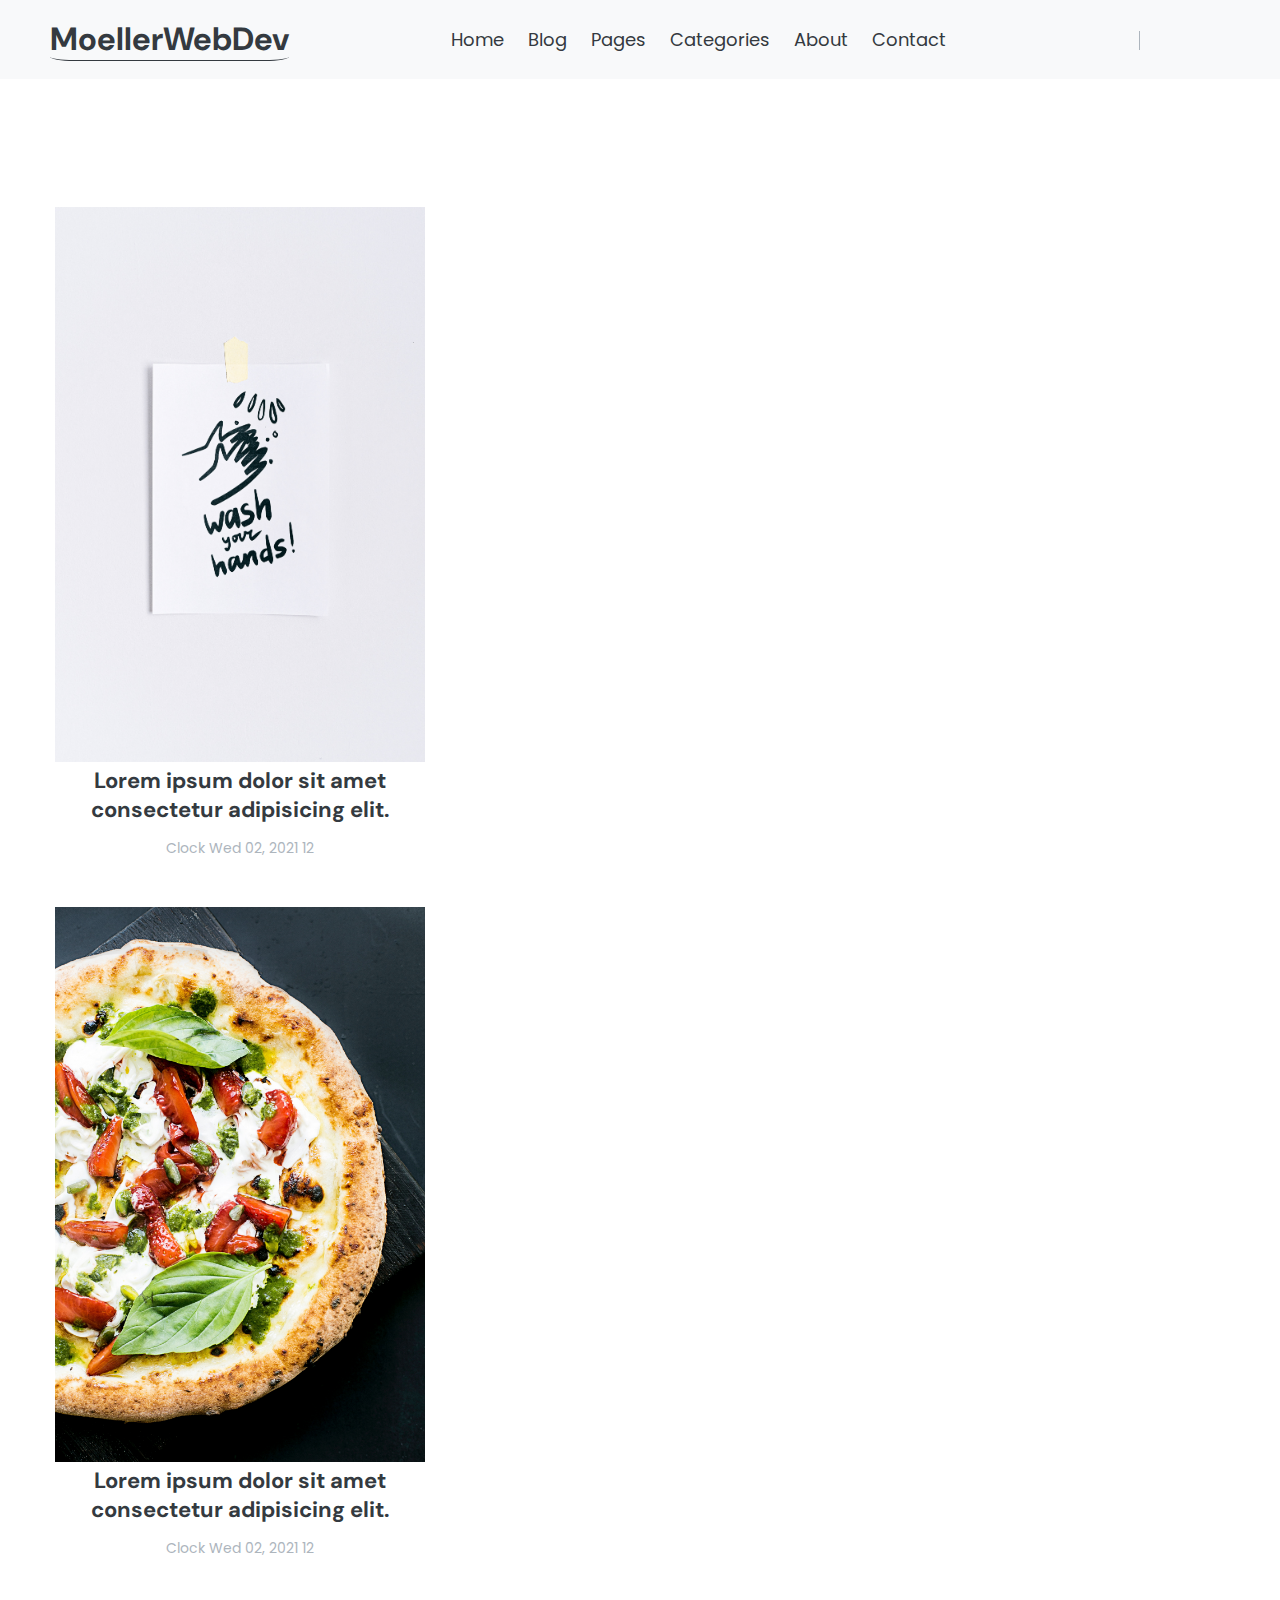
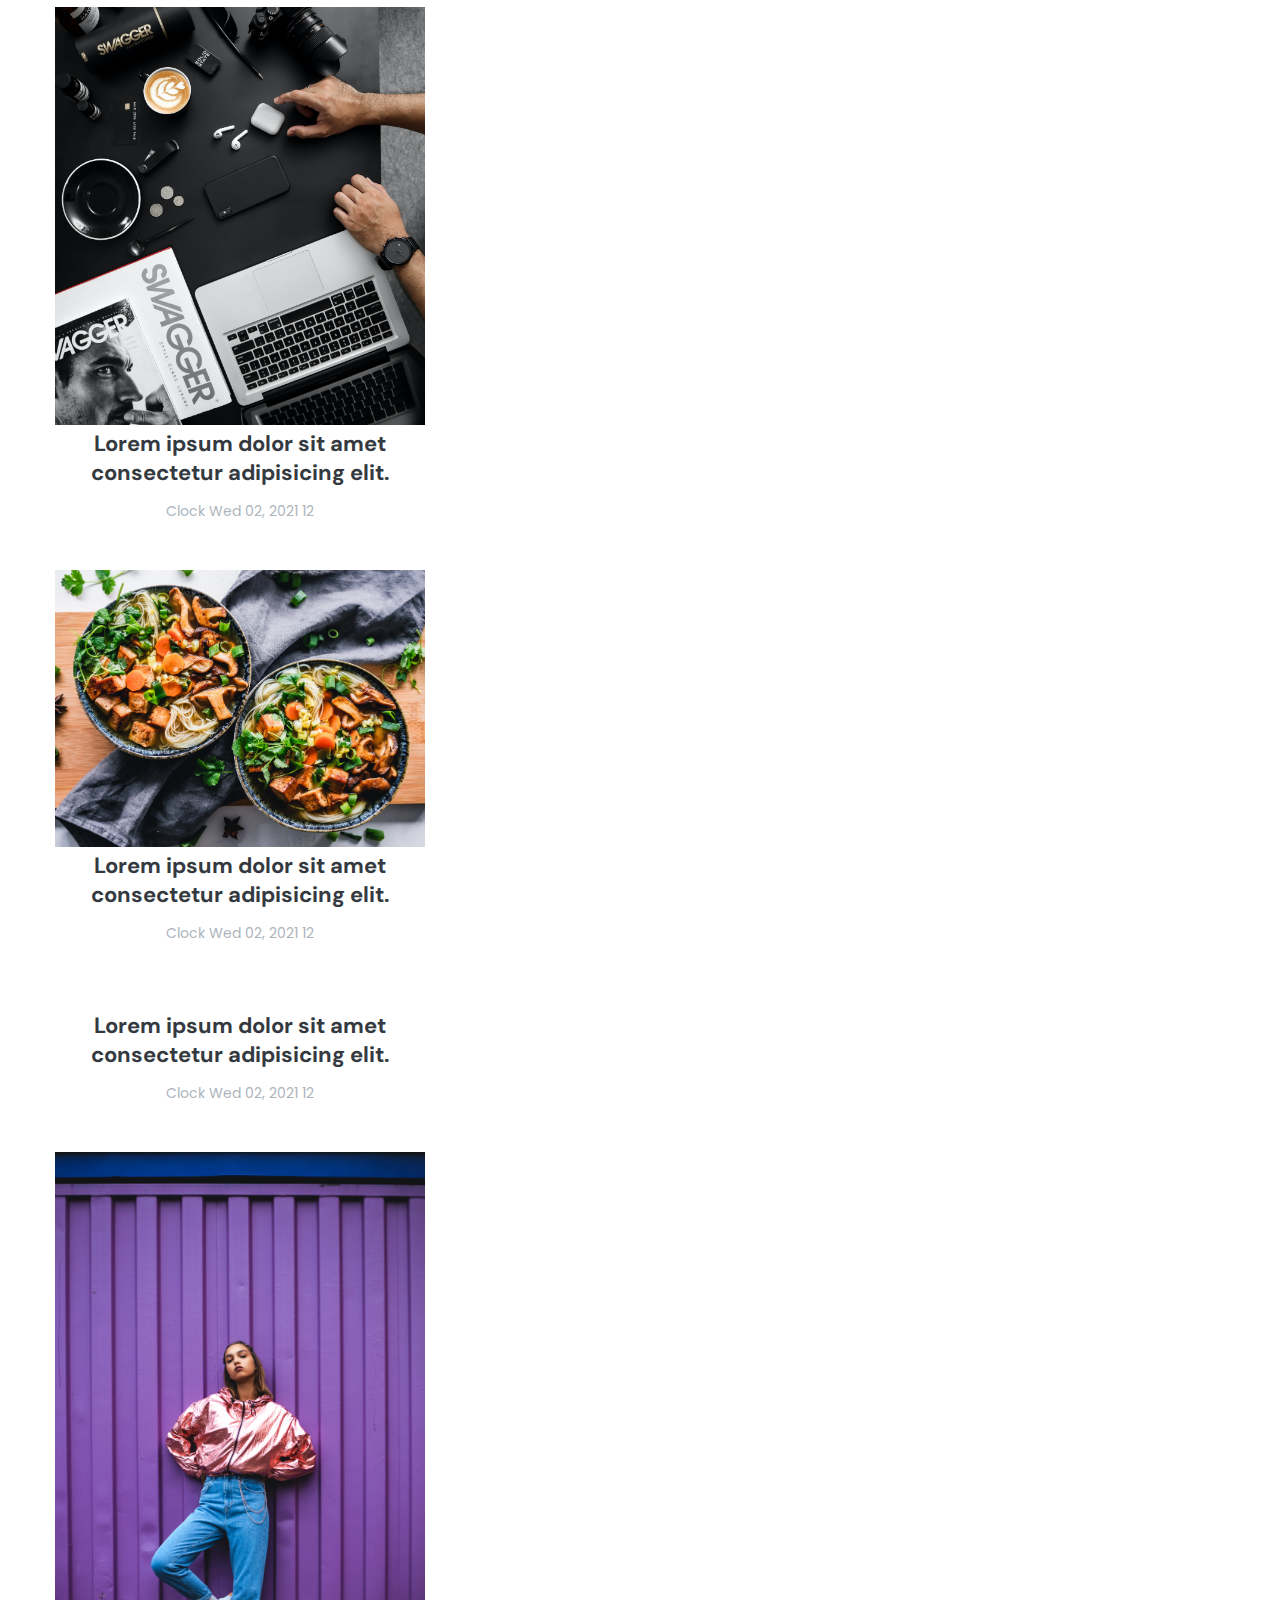
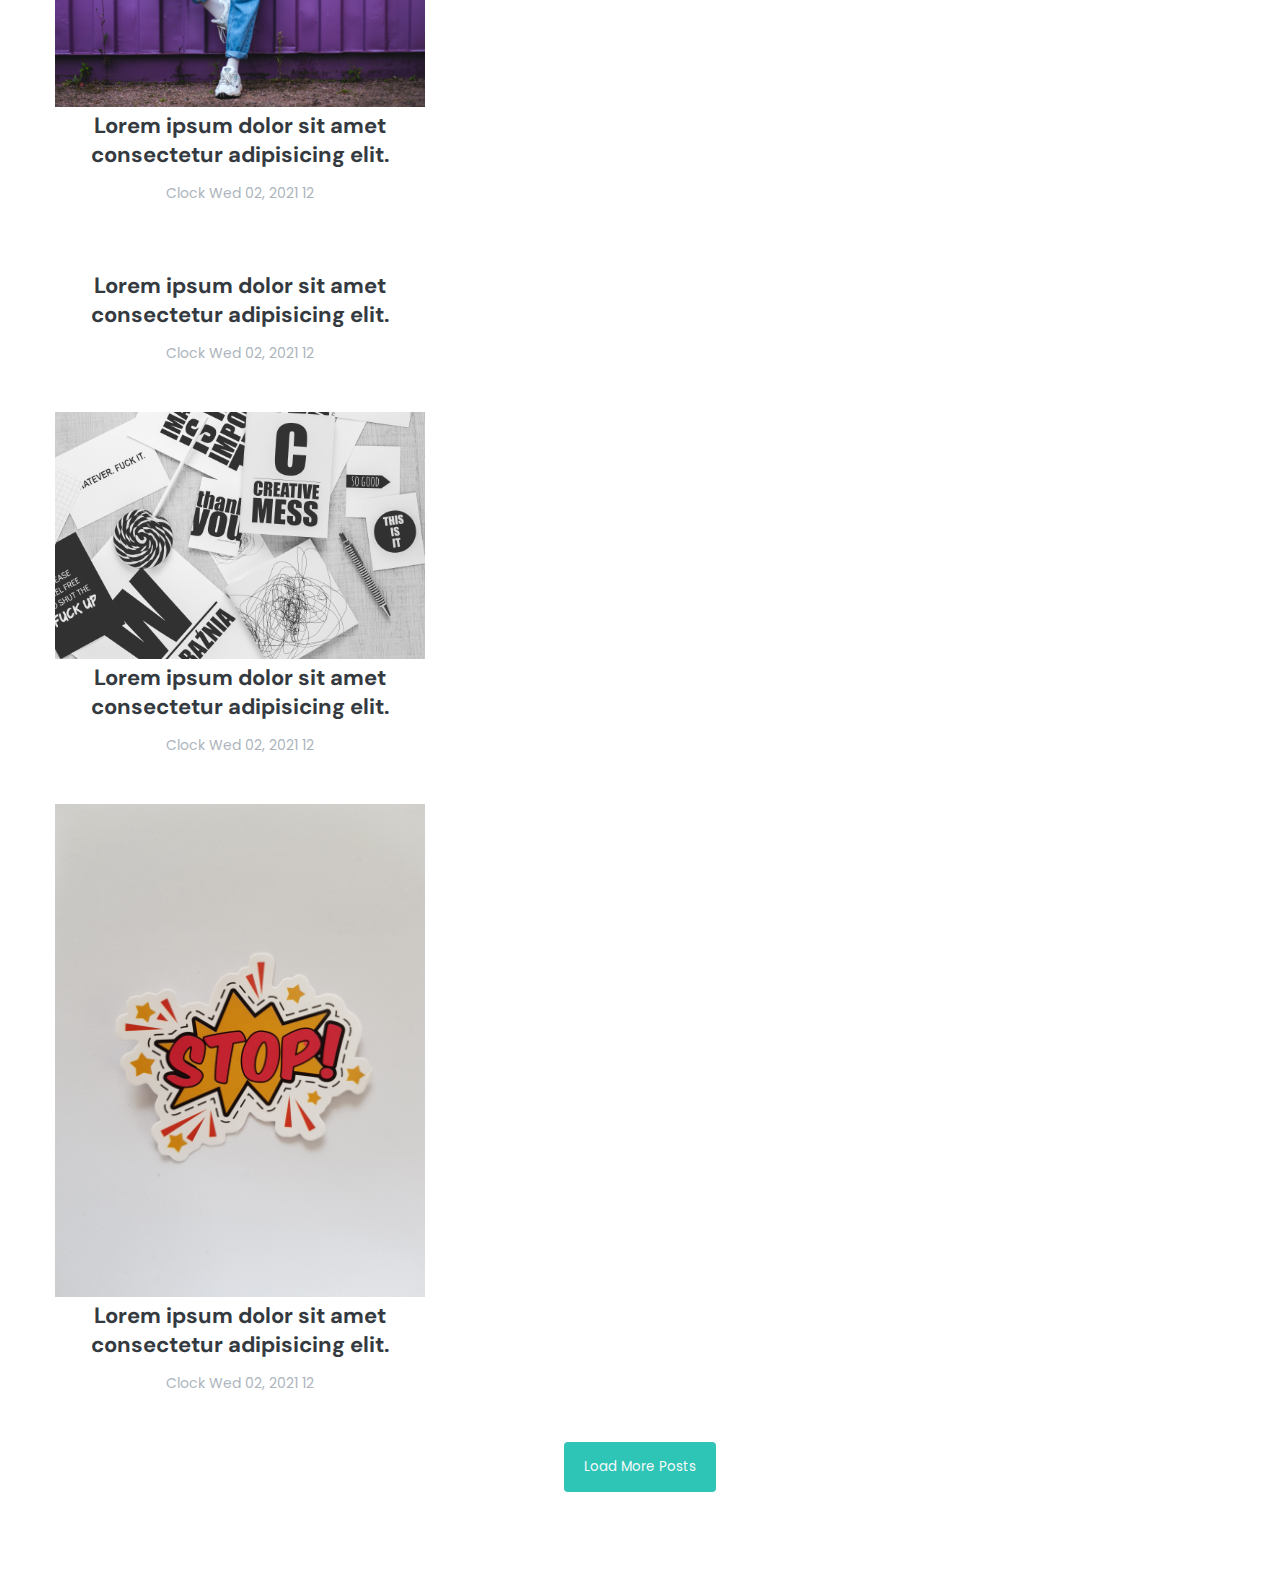
==== index.html @ 0766c66e "header finish and article beginning" ====
<!DOCTYPE html>
<html lang="en">
<head>
    <meta charset="UTF-8">
    <meta http-equiv="X-UA-Compatible" content="IE=edge">
    <meta name="viewport" content="width=device-width, initial-scale=1.0">
    <title>Personal Blog</title>
    <!-- Font Awesome icons cdn -->
    <link rel="stylesheet" 
    href="https://cdnjs.cloudflare.com/ajax/libs/font-awesome/6.1.1/css/all.min.css" 
    integrity="sha512-KfkfwYDsLkIlwQp6LFnl8zNdLGxu9YAA1QvwINks4PhcElQSvqcyVLLD9aMhXd13uQjoXtEKNosOWaZqXgel0g==" 
    crossorigin="anonymous" referrerpolicy="no-referrer" />
    <!-- css style -->
    <link rel="stylesheet" href="style.css">
</head>
<body>
<!-- Header -->
<header id="header" class="shadow bg-light">
    <nav class="container navbar">
        <a href="/index.html" class="nav-brand text-dark">
            MoellerWebDev
        </a>

        <!-- toggle button -->
        <button class="toggle-button">
            <span><i class="fas fa-bars"></i></span>
        </button>

        <!-- collapse on toggle button click -->
        <div class="collapse">
            <ul class="navbar-nav">
                <a href="#" class="nav-link">Home</a>
                <a href="#" class="nav-link">Blog</a>
                <a href="#" class="nav-link">Pages</a>
                <a href="#" class="nav-link">Categories</a>
                <a href="#" class="nav-link">About</a>
                <a href="#" class="nav-link">Contact</a>
            </ul>
        </div>
        
        <!-- collapse on toggle button click -->
        <div class="collapse">
            <ul class="navbar-nav">
                <div class="search-box">
                    <a href="#" class="nav-link"><i class="fa-solid fa-magnifying-glass"></i></a>
                </div>
                <a href="#" class="nav-link"><i class="fa-brands fa-instagram"></i></a>
                <a href="#" class="nav-link"><i class="fa-brands fa-twitter"></i></a>
                <a href="#" class="nav-link"><i class="fa-brands fa-twitch"></i></a>
                <a href="#" class="nav-link"><i class="fa-brands fa-linkedin"></i></a>
            </ul>
        </div>
    </nav>
</header>
<!-- Header Ends -->

<!-- Main Site -->
<main id="site-main">
    <!-- Blog Post Section -->
        <section id="posts">
            <div class="container">
                <div class="grid">
                    <!-- article -->
                    <div class="grid-item">
                        <article class="article">
                            <div class="card">
                                <div class="overflow-img">
                                    <a href="#" alt="">
                                        <img src="/assets/img1.jpg" class="img-fluid" alt="">
                                    </a>
                                </div>
                                <div class="cart-body text-center px-1">
                                    <a href="#" class="text-title display-1 text-dark">
                                        Lorem ipsum dolor sit amet consectetur adipisicing elit. 
                                    </a>
                                    <p class="secondary-title text-secondary display-3">
                                       <span><i class="far fa-clock text-primary"></i> Clock Wed 02, 2021</span> 
                                       <span><i class="far fa-comments text-primary"></i> 12</span> 
                                    </p>
                                </div>
                            </div>
                        </article>
                    </div>
                    <!-- article -->
                    <!-- article -->
                    <div class="grid-item">
                        <article class="article">
                            <div class="card">
                                <div class="overflow-img">
                                    <a href="#" alt="">
                                        <img src="/assets/img2.jpg" class="img-fluid" alt="">
                                    </a>
                                </div>
                                <div class="cart-body text-center px-1">
                                    <a href="#" class="text-title display-1 text-dark">
                                        Lorem ipsum dolor sit amet consectetur adipisicing elit. 
                                    </a>
                                    <p class="secondary-title text-secondary display-3">
                                       <span><i class="far fa-clock text-primary"></i> Clock Wed 02, 2021</span> 
                                       <span><i class="far fa-comments text-primary"></i> 12</span> 
                                    </p>
                                </div>
                            </div>
                        </article>
                    </div>
                    <!-- article -->
                    <!-- article -->
                    <div class="grid-item">
                        <article class="article">
                            <div class="card">
                                <div class="overflow-img">
                                    <a href="#" alt="">
                                        <img src="/assets/img3.jpg" class="img-fluid" alt="">
                                    </a>
                                </div>
                                <div class="cart-body text-center px-1">
                                    <a href="#" class="text-title display-1 text-dark">
                                        Lorem ipsum dolor sit amet consectetur adipisicing elit. 
                                    </a>
                                    <p class="secondary-title text-secondary display-3">
                                       <span><i class="far fa-clock text-primary"></i> Clock Wed 02, 2021</span> 
                                       <span><i class="far fa-comments text-primary"></i> 12</span> 
                                    </p>
                                </div>
                            </div>
                        </article>
                    </div>
                    <!-- article -->
                    <!-- article -->
                    <div class="grid-item">
                        <article class="article">
                            <div class="card">
                                <div class="overflow-img">
                                    <a href="#" alt="">
                                        <img src="/assets/img4.jpg" class="img-fluid" alt="">
                                    </a>
                                </div>
                                <div class="cart-body text-center px-1">
                                    <a href="#" class="text-title display-1 text-dark">
                                        Lorem ipsum dolor sit amet consectetur adipisicing elit. 
                                    </a>
                                    <p class="secondary-title text-secondary display-3">
                                       <span><i class="far fa-clock text-primary"></i> Clock Wed 02, 2021</span> 
                                       <span><i class="far fa-comments text-primary"></i> 12</span> 
                                    </p>
                                </div>
                            </div>
                        </article>
                    </div>
                    <!-- article -->
                    <!-- article -->
                    <div class="grid-item">
                        <article class="article">
                            <div class="card">
                                <div class="overflow-img">
                                    <a href="#" alt="">
                                        <img src="/assets/img5.jpg" class="img-fluid" alt="">
                                    </a>
                                </div>
                                <div class="cart-body text-center px-1">
                                    <a href="#" class="text-title display-1 text-dark">
                                        Lorem ipsum dolor sit amet consectetur adipisicing elit. 
                                    </a>
                                    <p class="secondary-title text-secondary display-3">
                                       <span><i class="far fa-clock text-primary"></i> Clock Wed 02, 2021</span> 
                                       <span><i class="far fa-comments text-primary"></i> 12</span> 
                                    </p>
                                </div>
                            </div>
                        </article>
                    </div>
                    <!-- article -->
                    <!-- article -->
                    <div class="grid-item">
                        <article class="article">
                            <div class="card">
                                <div class="overflow-img">
                                    <a href="#" alt="">
                                        <img src="/assets/img6.jpg" class="img-fluid" alt="">
                                    </a>
                                </div>
                                <div class="cart-body text-center px-1">
                                    <a href="#" class="text-title display-1 text-dark">
                                        Lorem ipsum dolor sit amet consectetur adipisicing elit. 
                                    </a>
                                    <p class="secondary-title text-secondary display-3">
                                       <span><i class="far fa-clock text-primary"></i> Clock Wed 02, 2021</span> 
                                       <span><i class="far fa-comments text-primary"></i> 12</span> 
                                    </p>
                                </div>
                            </div>
                        </article>
                    </div>
                    <!-- article -->
                    <!-- article -->
                    <div class="grid-item">
                        <article class="article">
                            <div class="card">
                                <div class="overflow-img">
                                    <a href="#" alt="">
                                        <img src="/assets/img7.jpg" class="img-fluid" alt="">
                                    </a>
                                </div>
                                <div class="cart-body text-center px-1">
                                    <a href="#" class="text-title display-1 text-dark">
                                        Lorem ipsum dolor sit amet consectetur adipisicing elit. 
                                    </a>
                                    <p class="secondary-title text-secondary display-3">
                                       <span><i class="far fa-clock text-primary"></i> Clock Wed 02, 2021</span> 
                                       <span><i class="far fa-comments text-primary"></i> 12</span> 
                                    </p>
                                </div>
                            </div>
                        </article>
                    </div>
                    <!-- article -->
                    <!-- article -->
                    <div class="grid-item">
                        <article class="article">
                            <div class="card">
                                <div class="overflow-img">
                                    <a href="#" alt="">
                                        <img src="/assets/img8.jpg" class="img-fluid" alt="">
                                    </a>
                                </div>
                                <div class="cart-body text-center px-1">
                                    <a href="#" class="text-title display-1 text-dark">
                                        Lorem ipsum dolor sit amet consectetur adipisicing elit. 
                                    </a>
                                    <p class="secondary-title text-secondary display-3">
                                       <span><i class="far fa-clock text-primary"></i> Clock Wed 02, 2021</span> 
                                       <span><i class="far fa-comments text-primary"></i> 12</span> 
                                    </p>
                                </div>
                            </div>
                        </article>
                    </div>
                    <!-- article -->
                    <!-- article -->
                    <div class="grid-item">
                        <article class="article">
                            <div class="card">
                                <div class="overflow-img">
                                    <a href="#" alt="">
                                        <img src="/assets/img9.jpg" class="img-fluid" alt="">
                                    </a>
                                </div>
                                <div class="cart-body text-center px-1">
                                    <a href="#" class="text-title display-1 text-dark">
                                        Lorem ipsum dolor sit amet consectetur adipisicing elit. 
                                    </a>
                                    <p class="secondary-title text-secondary display-3">
                                       <span><i class="far fa-clock text-primary"></i> Clock Wed 02, 2021</span> 
                                       <span><i class="far fa-comments text-primary"></i> 12</span> 
                                    </p>
                                </div>
                            </div>
                        </article>
                    </div>
                    <!-- article -->
                </div>
                <div class="text-center">
                    <button class="btn btn-primary secondary-title text-light">Load More Posts</button>
                </div>
            </div> 
        </section>



</main>




<!-- Main Site ends -->
    

<!--  masonry library for horizontal grid -->
<script src="https://cdnjs.cloudflare.com/ajax/libs/masonry/4.2.2/masonry.pkgd.min.js" integrity="sha512-JRlcvSZAXT8+5SQQAvklXGJuxXTouyq8oIMaYERZQasB8SBDHZaUbeASsJWpk0UUrf89DP3/aefPPrlMR1h1yQ==" crossorigin="anonymous" referrerpolicy="no-referrer"></script>

<!-- My JS file -->
<script src="main.js"></script>
</body>
</html>
---- style.css ----
@import url('https://fonts.googleapis.com/css2?family=DM+Sans&family=Poppins&family=Roboto&display=swap');
/* 
    font-family: 'DM Sans', sans-serif;
    font-family: 'Poppins', sans-serif;
    font-family: 'Roboto', sans-serif;
*/

/* root styling */
:root{
    --light : #f8f9fa;
    --secondary: #adb5bd;
    --dark: #343a40;
    --primary-color: #f15bb5;
    --secondary-color: #2ec4b6;
    --border : #e9ecef;

}


body{
    font-family: 'Roboto', sans-serif;
    padding: 0;
    margin: 0;
}

a{
    text-decoration: none;
}

*>*{
    box-sizing: border-box;
}


/* global styling */

.text-light{
    color: var(--light);
}

.text-secondary{
    color: var(--secondary);
}

.text-dark{
    color: var(--dark);
}

.text-primary{
    color: var(--primary-color);
}

.bg-light{
    background-color: var(--light);
}

.container{
    max-width: 1200px;
    padding: 0 15px;
    margin: auto;
}

.img-fluid{
    width: 100%;
}

.text-title{
    font-family: "DM Sans", sans-serif;
    font-weight: bold;
}

.secondary-title{
    font-family: 'Poppins', sans-serif;
}

.display-1{
    font-size: 22px;
}

.display-2{
    font-size: 16px;
}

.display-3{
    font-size: 14px;
}

.text-center{
    text-align: center;
}

.text-right{
    text-align: right;
}

.btn{
    padding: 15px 20px;
    border: none;
}

.btn-primary{

border-radius: 4px;
background-color: var(--secondary-color);
}
/* section styling */

/* ----------Navigation Menu  -------*/

.navbar{
    position: relative;
    display: flex;
    flex-direction: row;
    justify-content: space-between;
    padding: 10px;
}

.nav-brand{
    font-family: 'DM Sans', sans-serif;
    font-weight: bold;
    align-self: center;
    font-size: 32px;
    border-bottom: 1px solid var(--dark);
    border-bottom-left-radius: 10%;
    border-bottom-right-radius: 10%;
    
}

.collapse{
    align-self: center;
}

.nav-link{
    font-size: 18px;
    color: var(--dark);
    margin: 10px;
    font-family: 'Poppins', sans-serif;
}

.nav-link:hover{
    color: var(--primary-color);
}


.search-box{
    display: inline;
    border-right: 1px solid var(--secondary);
    padding-right: 12px;
    margin-right: 10px;
}

.toggle-button{
    font-size: 21px;
    background-color: transparent;
    border: none;
    position: absolute;
    right: 0;
    margin: 8px 10px;
    display: none;
}

.toggle-button:focus{
    outline: none;
}


/* ----------Navigation Menu Ends------*/

/* -------Main Section ----------- */

#site-main{
    margin-top: 8em;
}

#posts{
    margin-bottom: 5em;
}

.grid{
    margin: 0 auto;
}

.grid .grid-item{
    width: calc(33.333% - 20px);
    margin-bottom: 3em;
}





/* -------Main Section Ends----------- */

/* Media Query */
@media(max-width: 1082px){
    .navbar{
        flex-direction: column;
    }
}

@media(max-width: 950px){
    .grid .grid-item{
        width: calc(50% - 20px);
    }
}

@media(max-width: 574px){
    .toggle-button{
        display:initial;
    }


.collapse{
    max-height: 0;
    overflow: hidden;
    transition: all 0.8s cubic-bezier(.19,-0.28,0,.99);
}

.collapse .nav-link{
    display: block;
    text-align: center;
}

.search-box{
    border-right: none;
}

.collapse-toggle{
    max-height: 500px;
}

.grid .grid-item{
    width: calc(100% - 20px);
}
}

/* Media Query Ends */
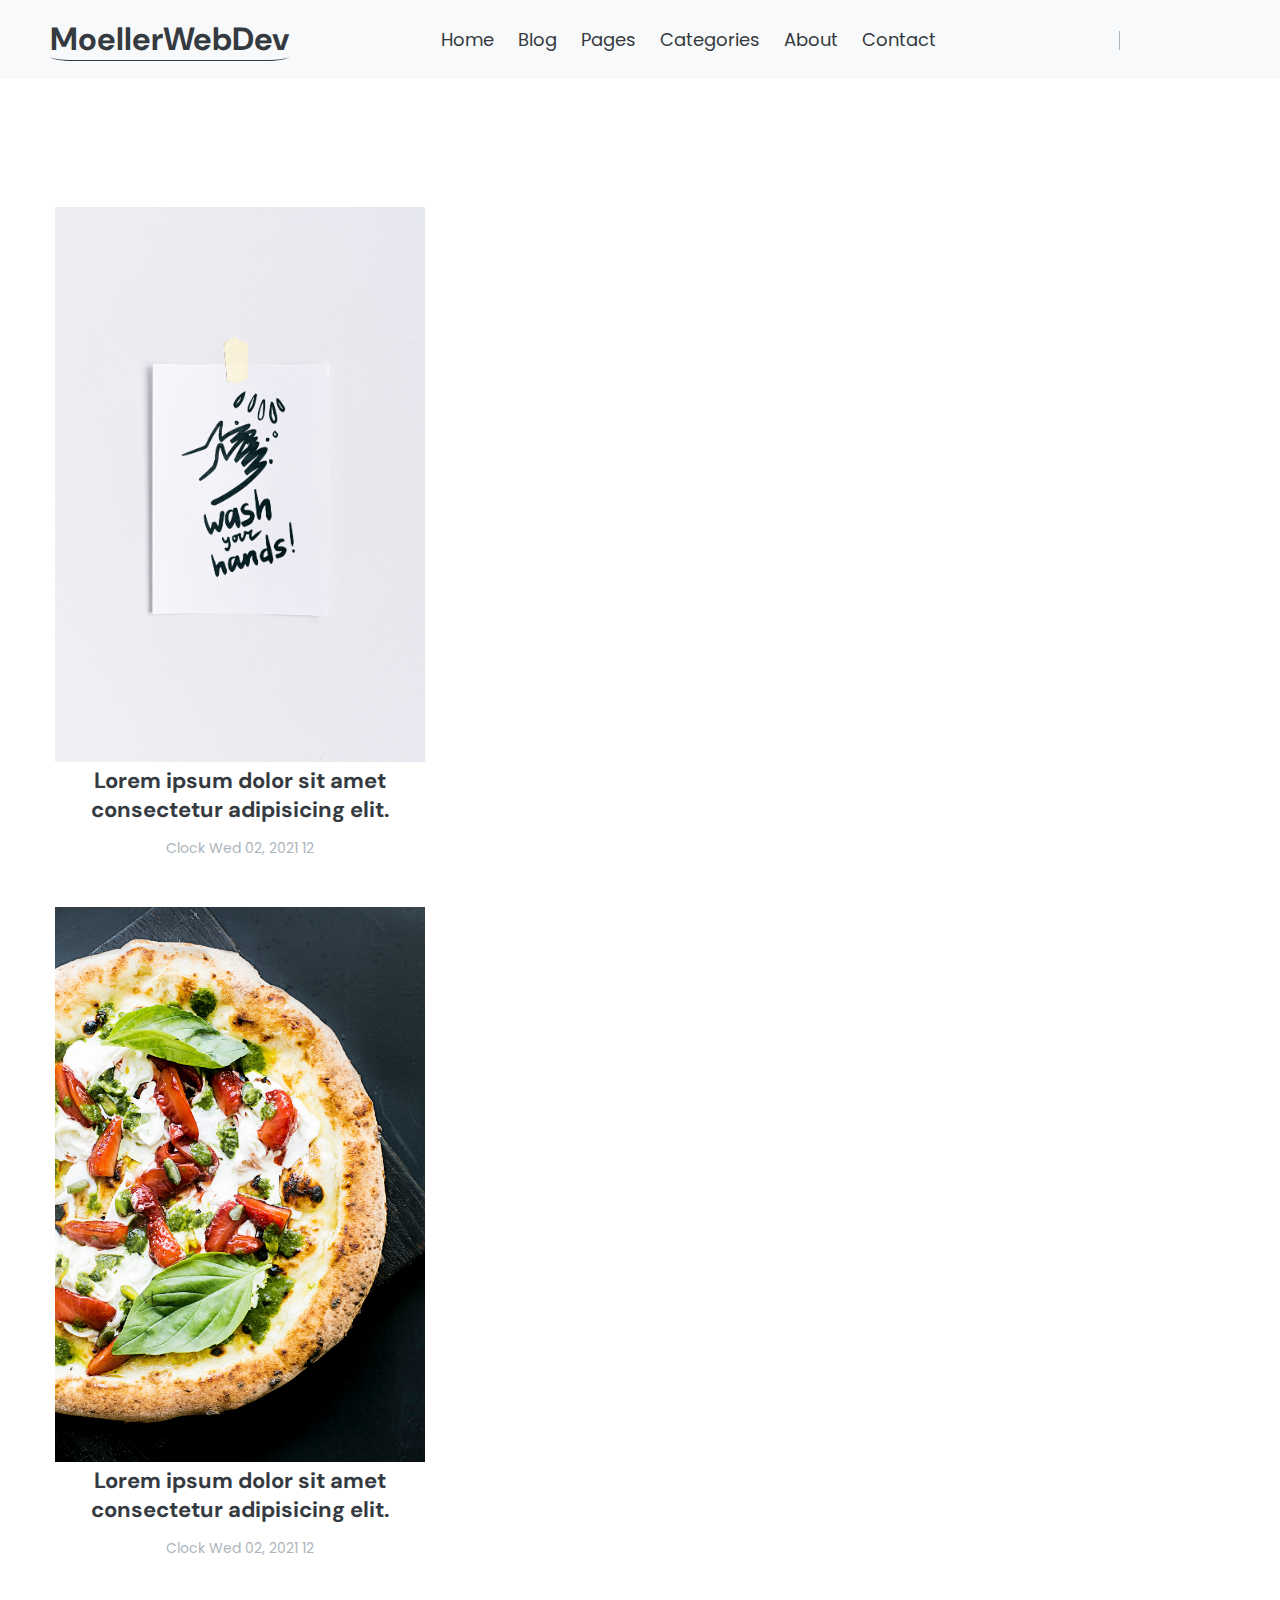
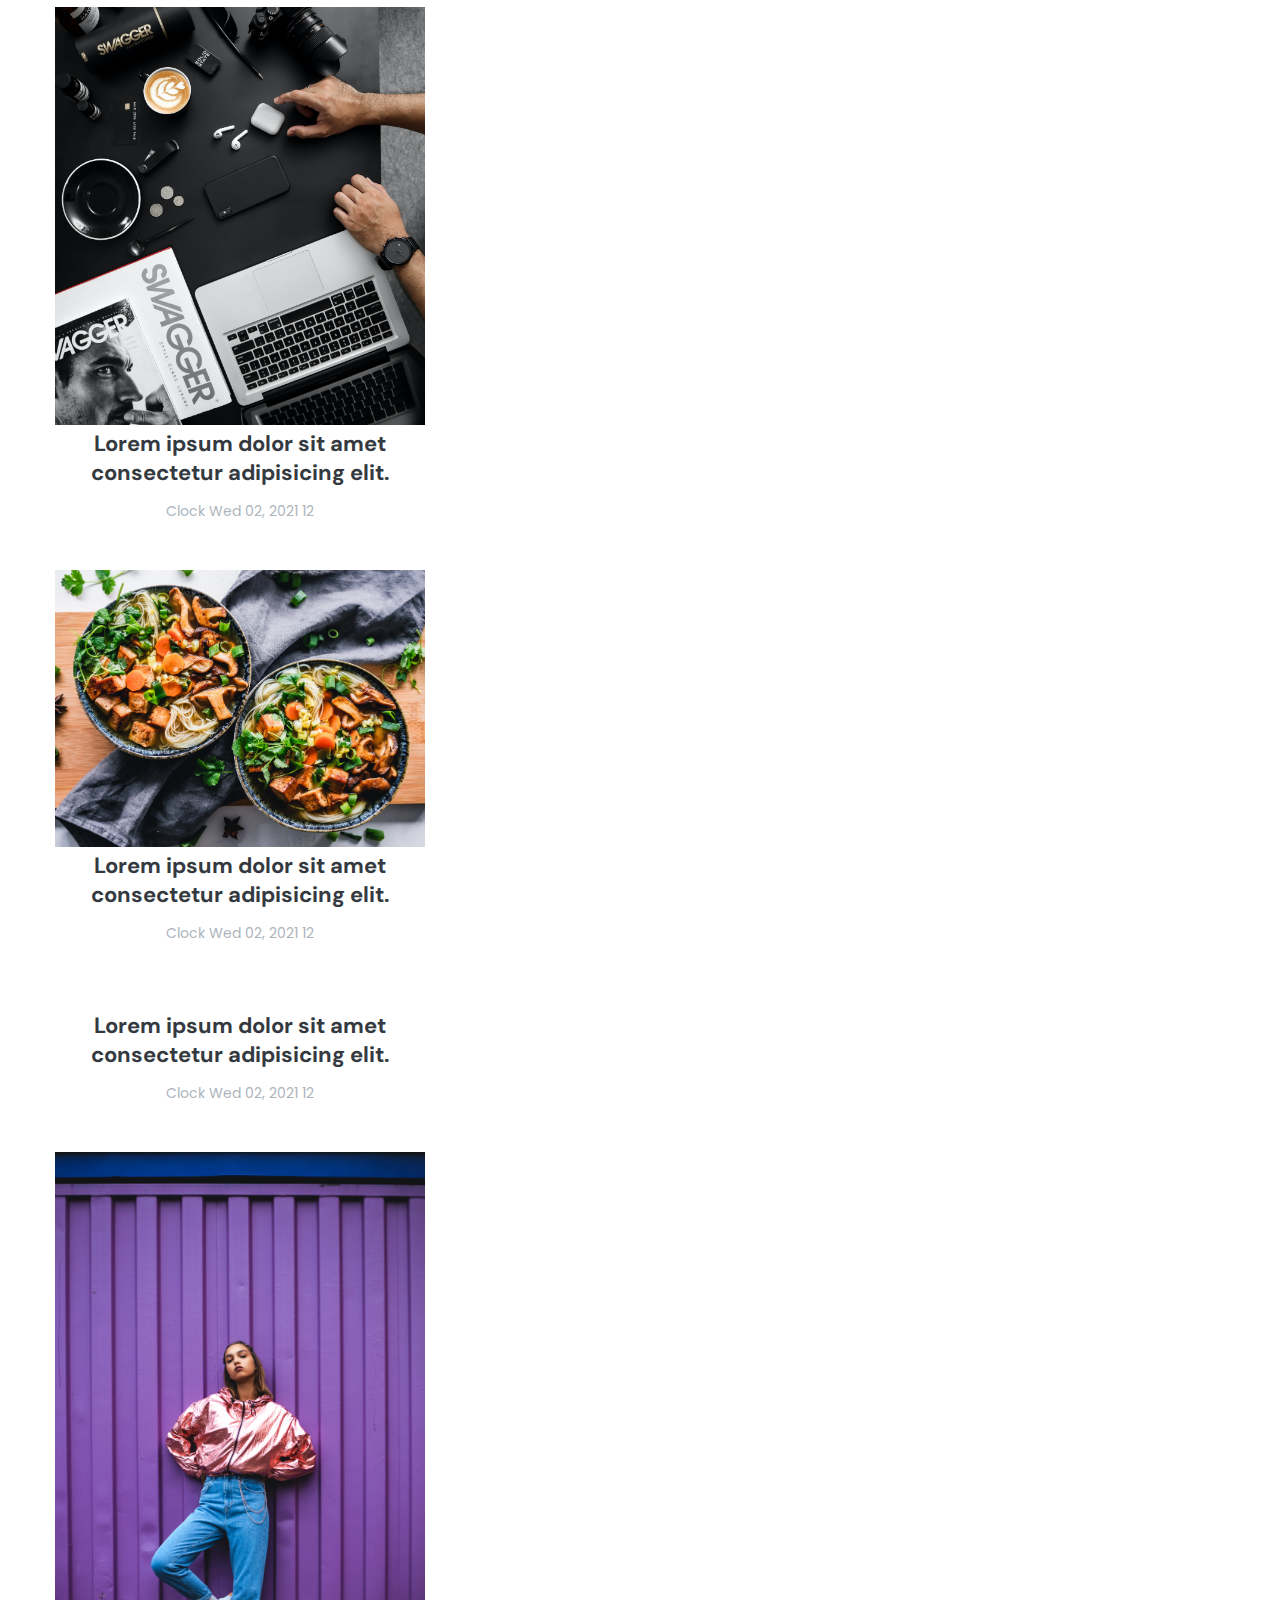
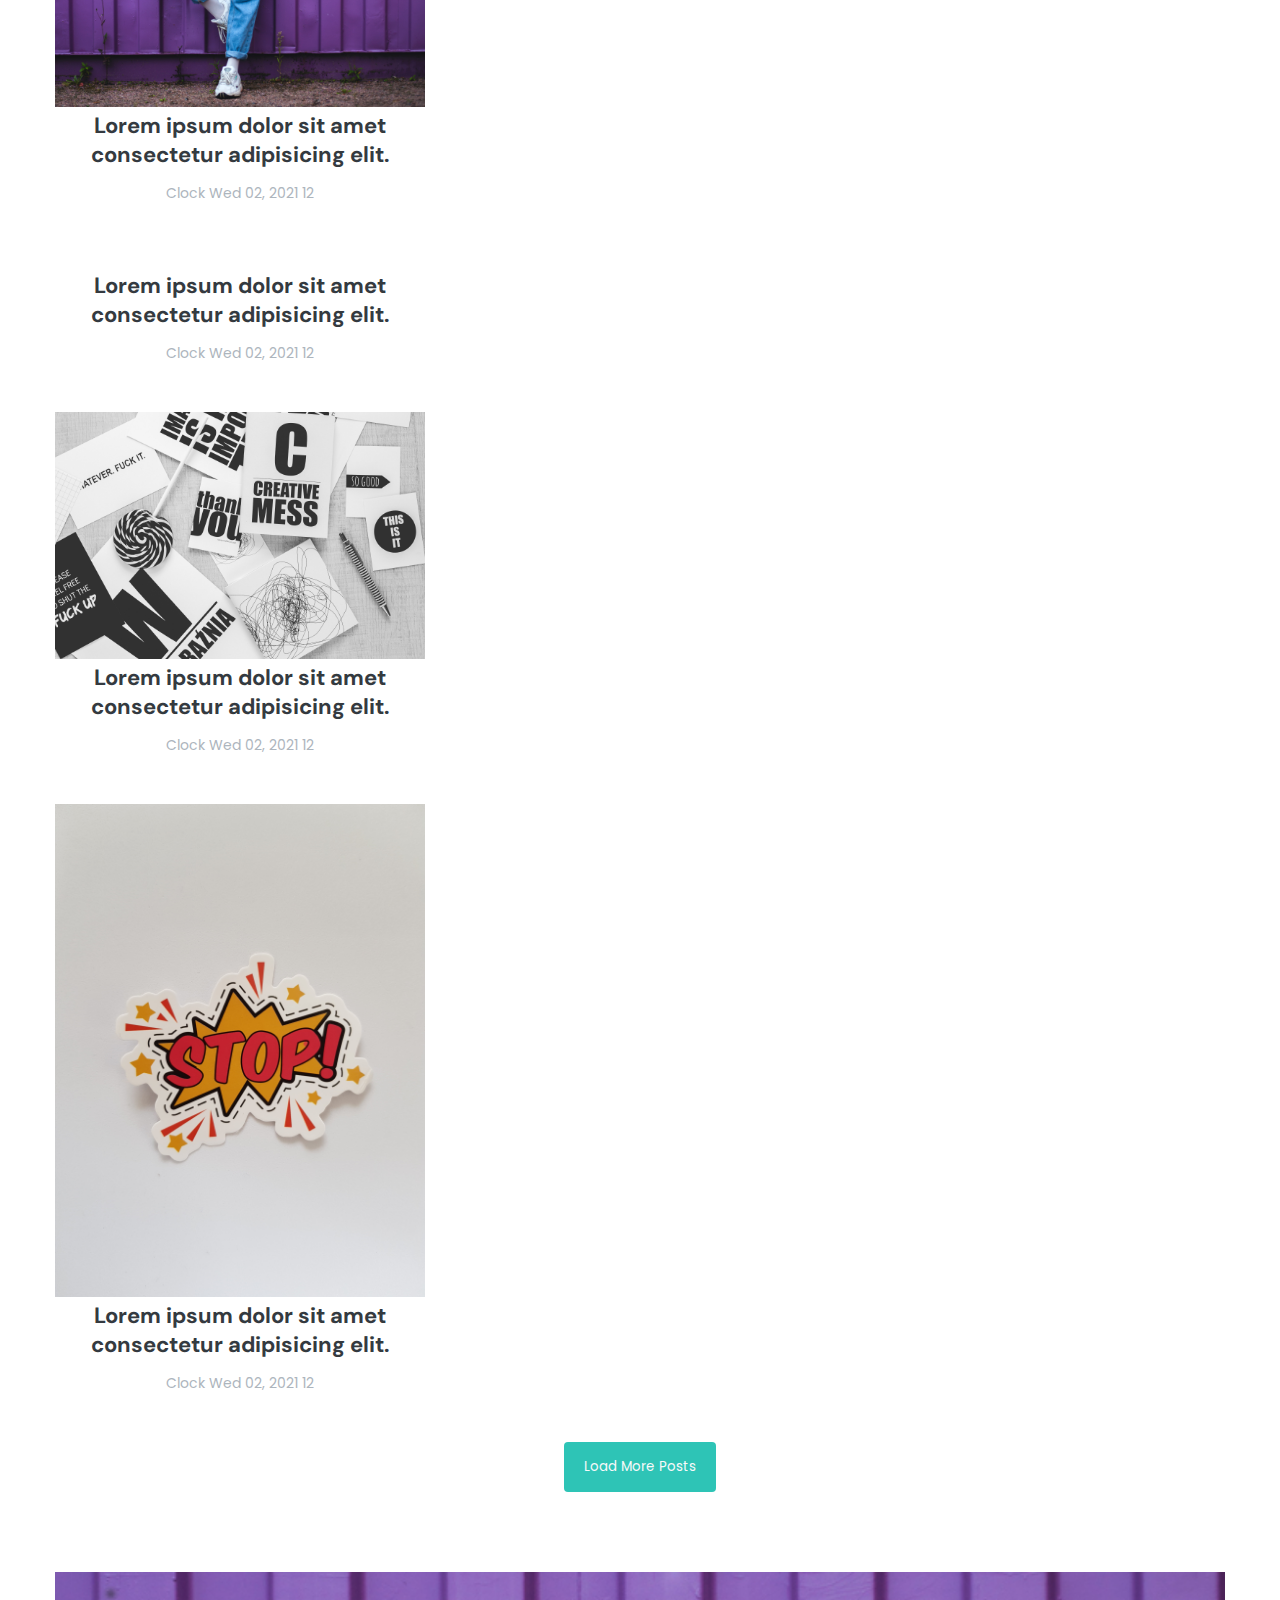
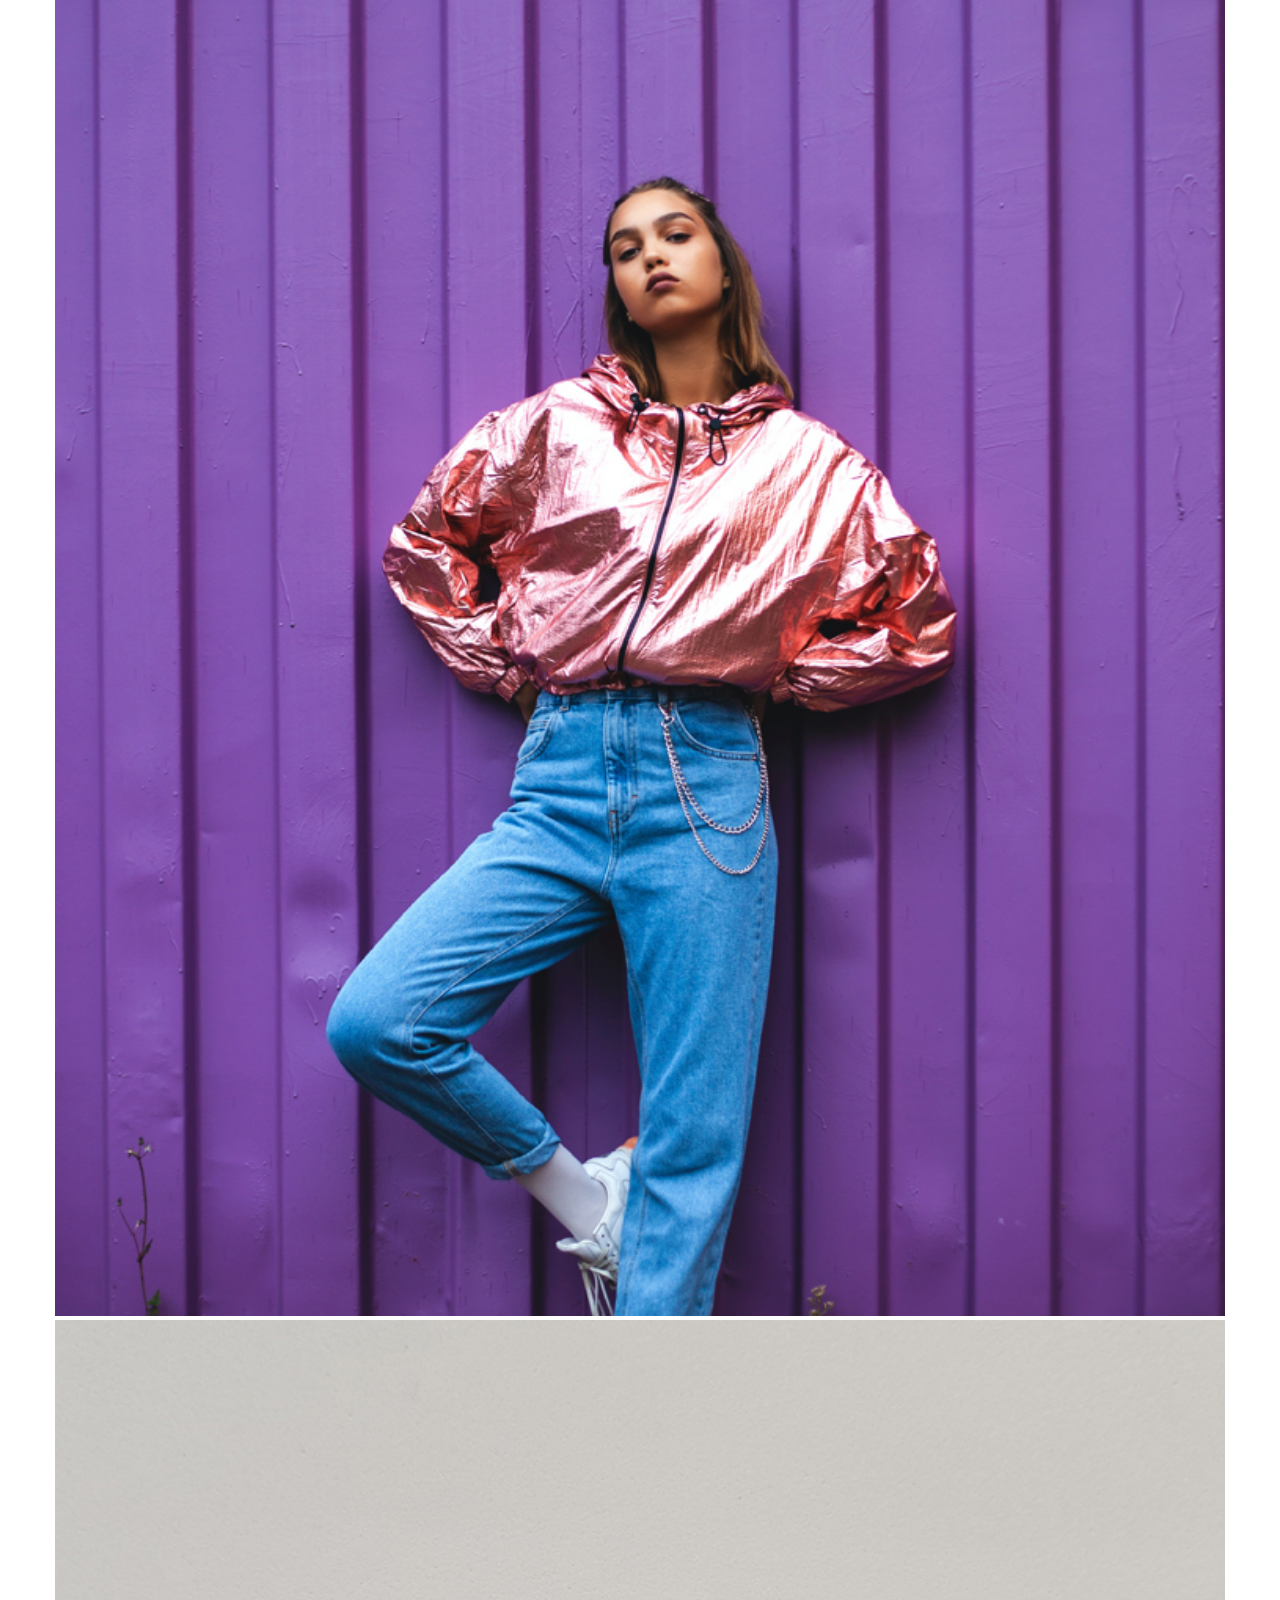
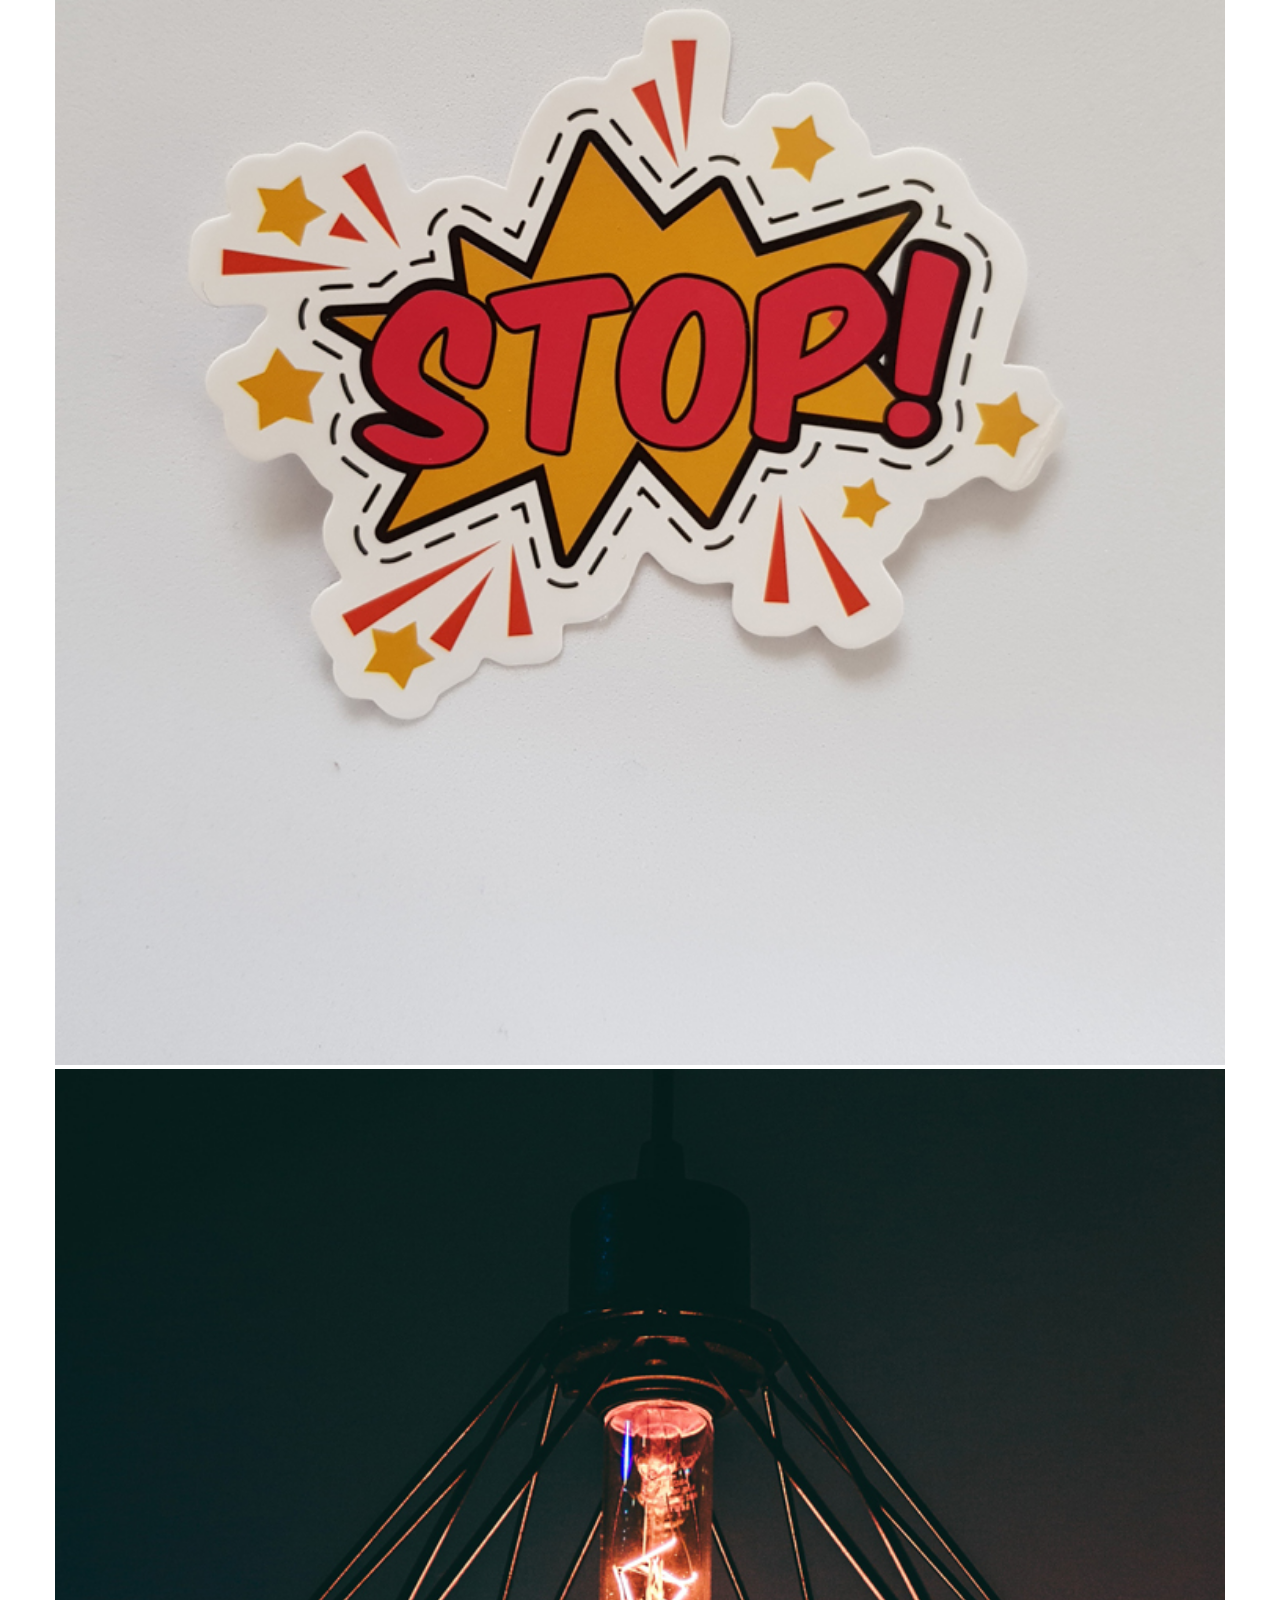
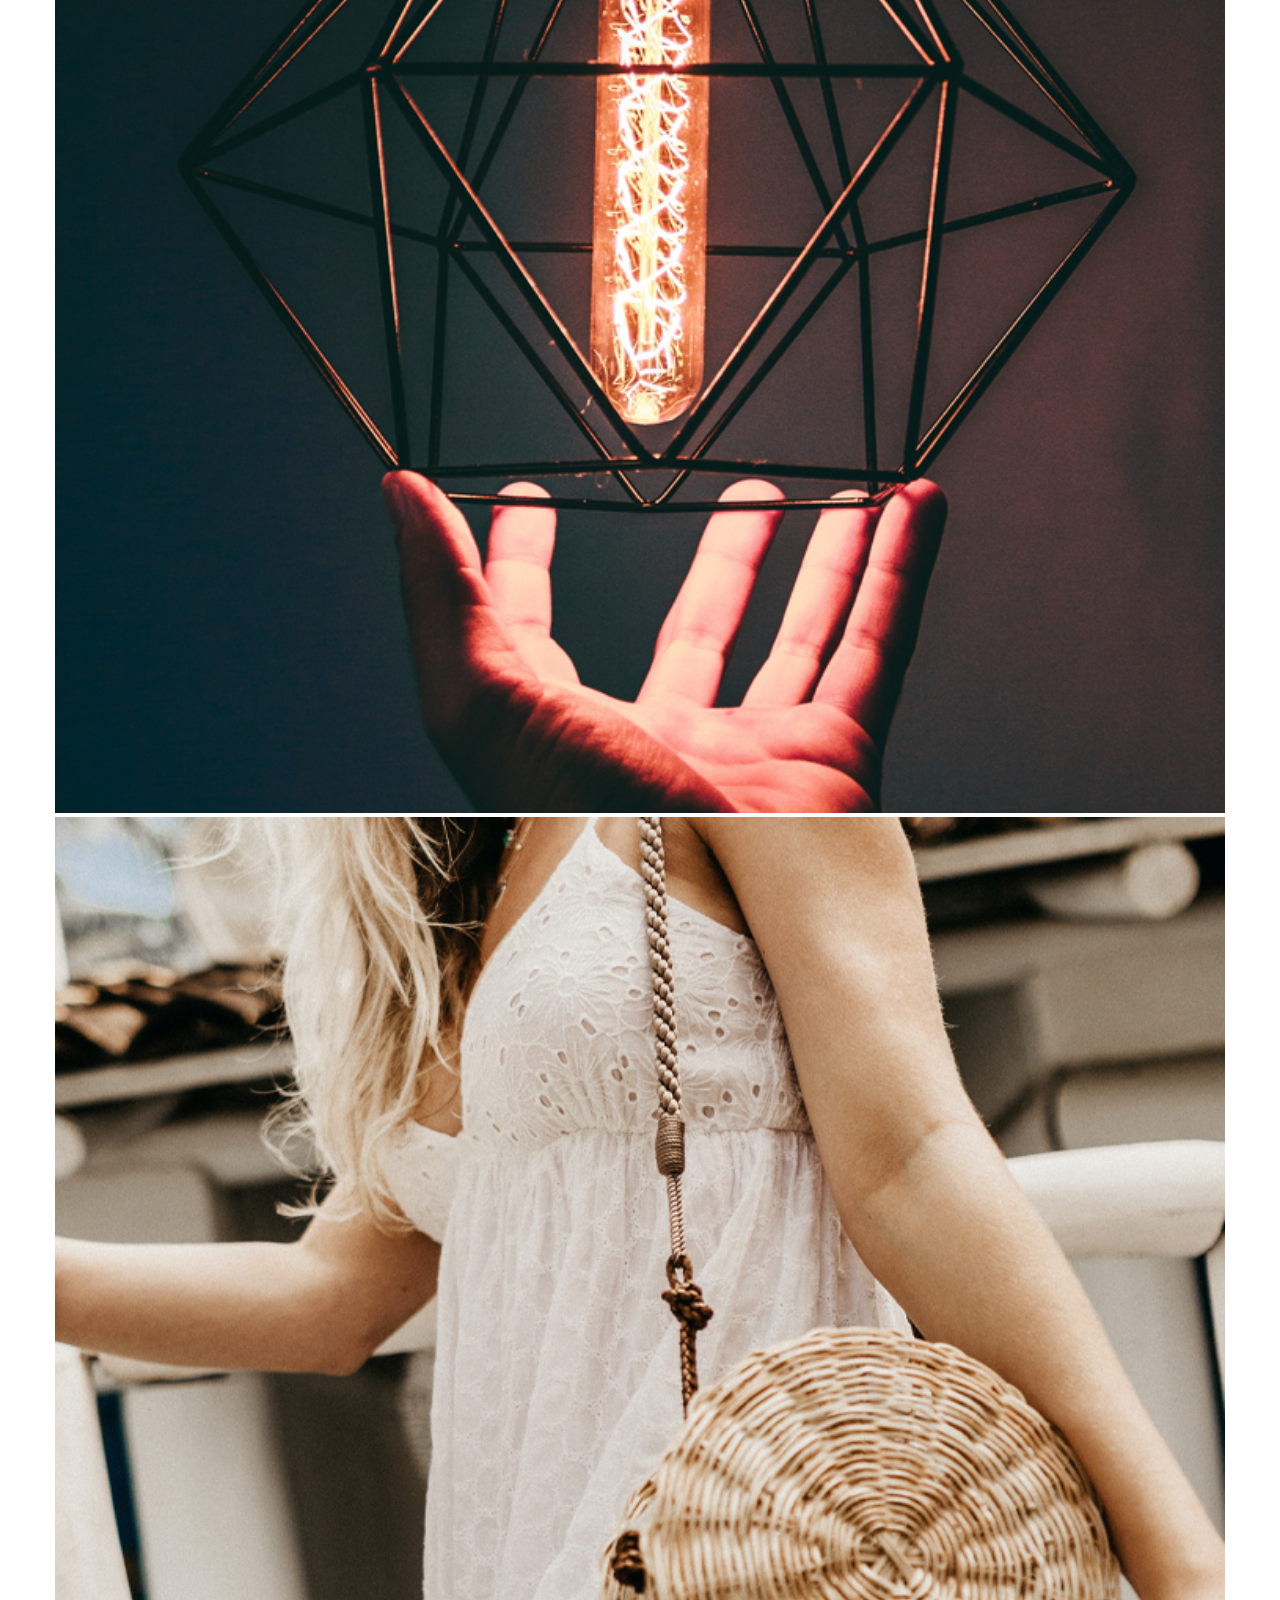
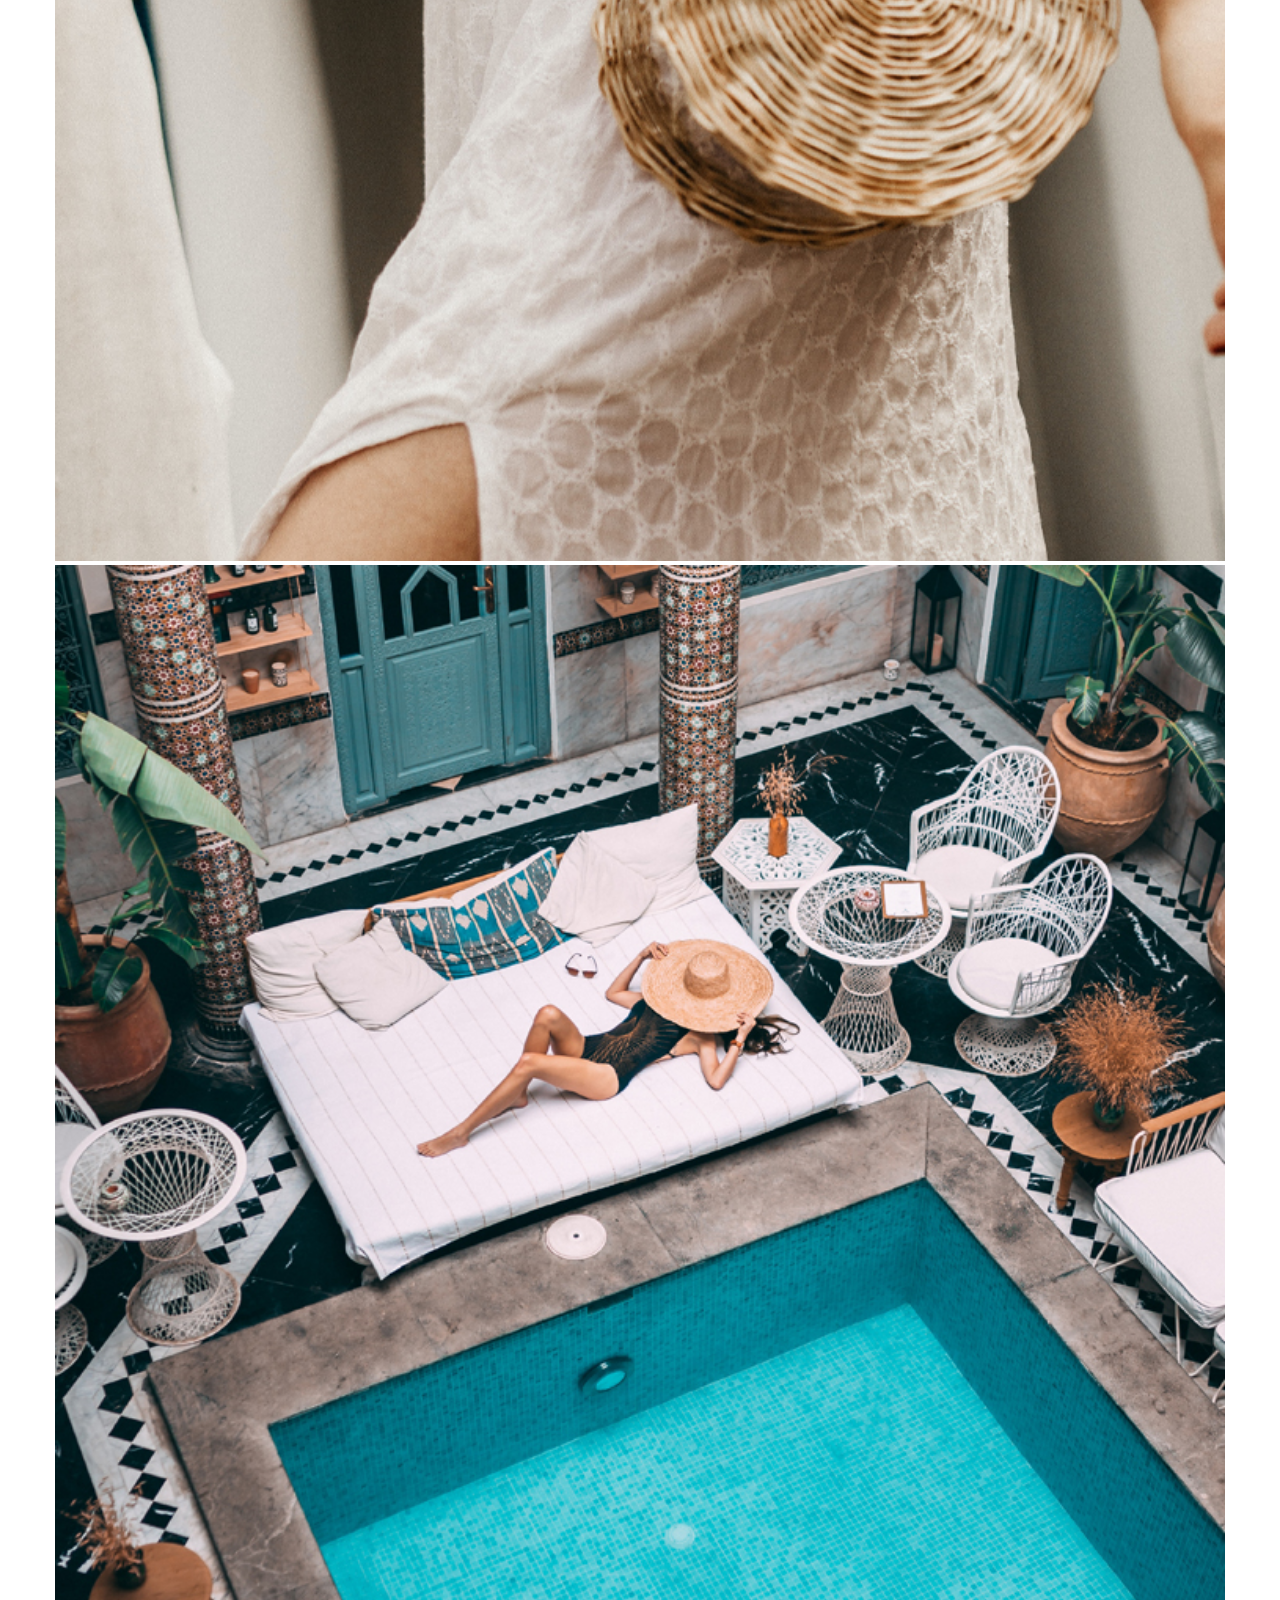
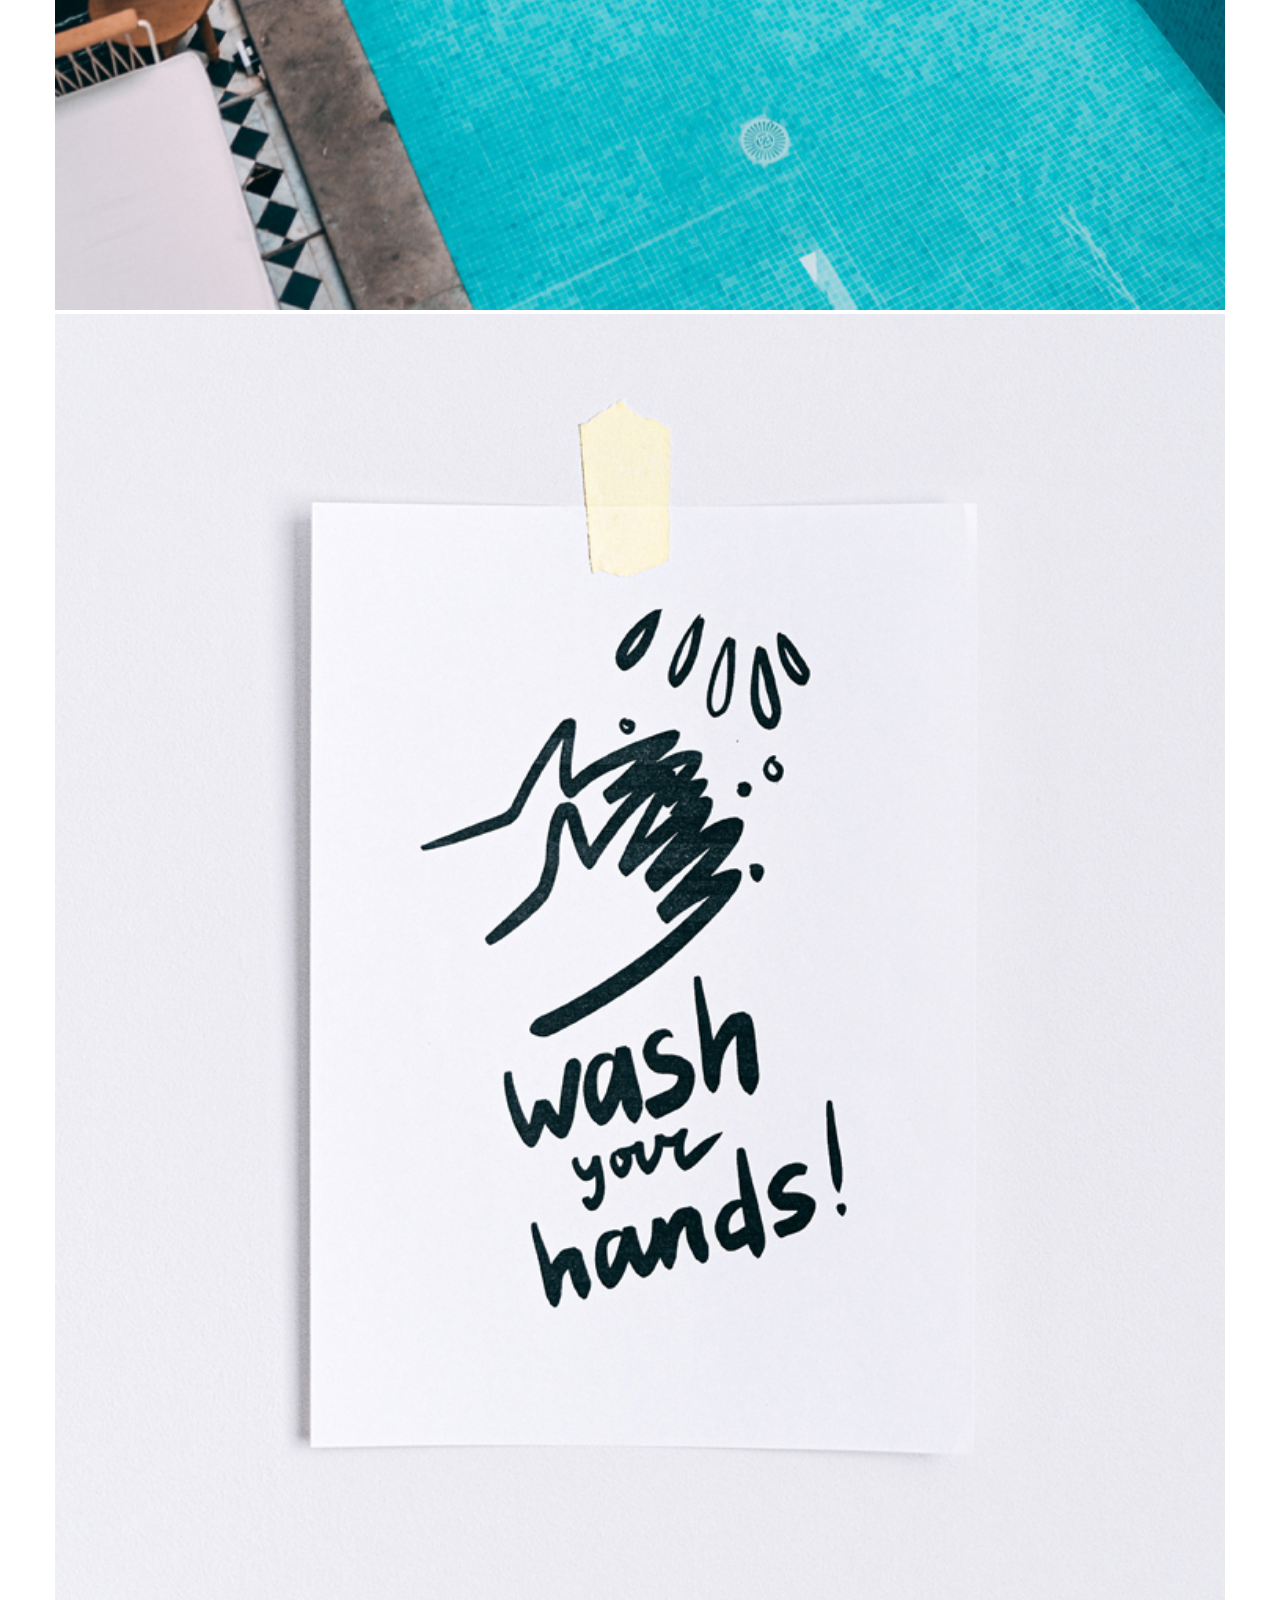
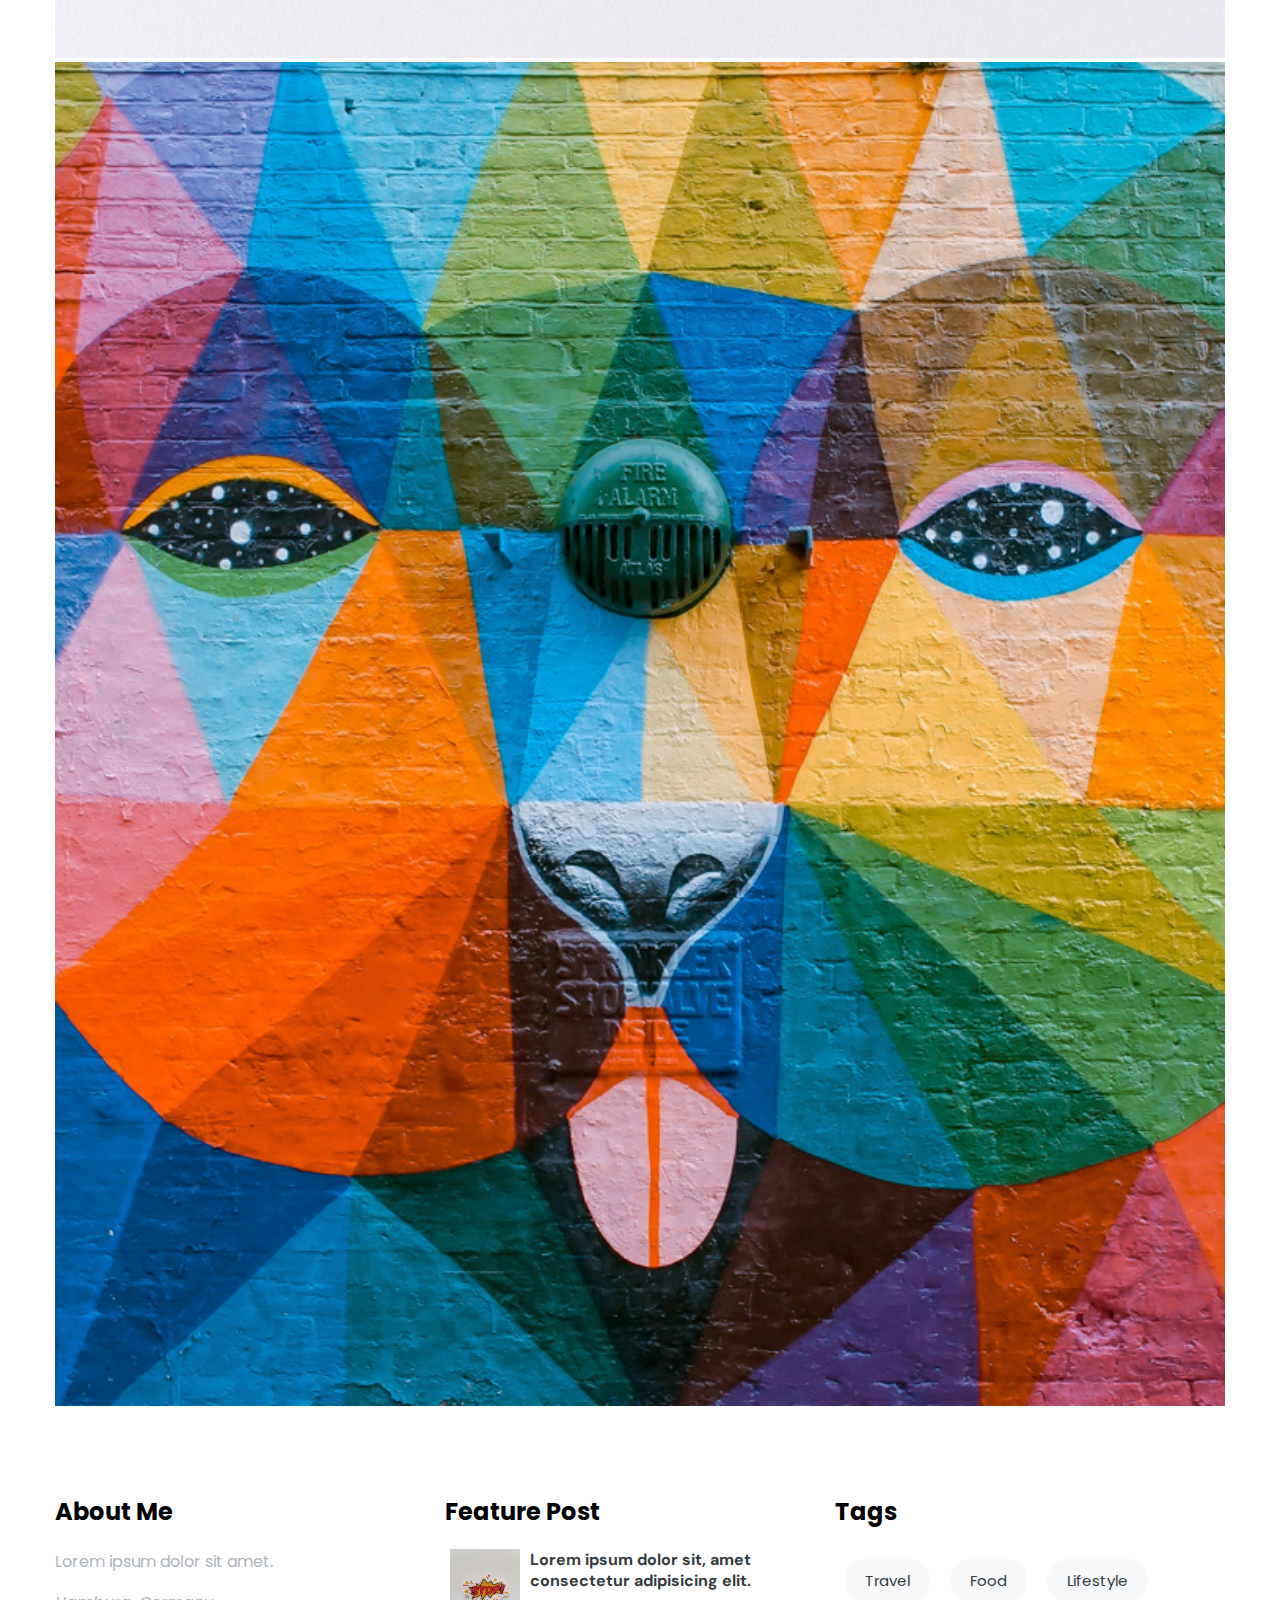
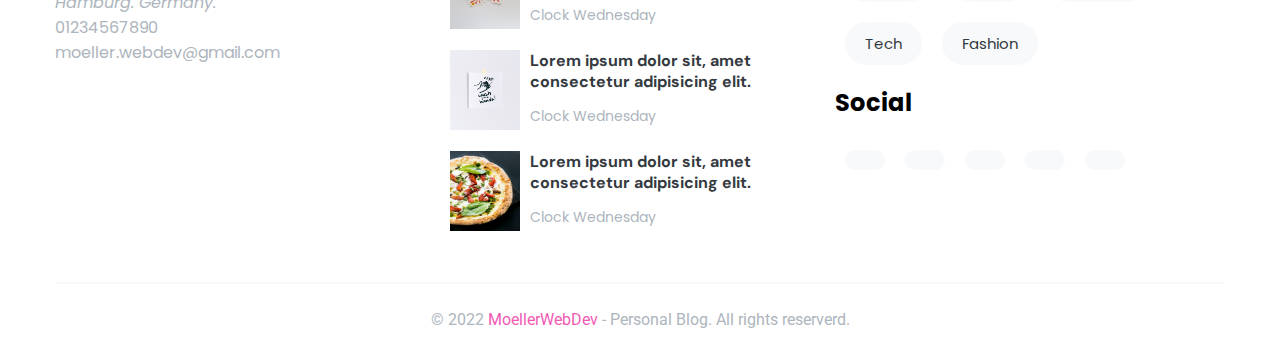
==== commit d328ba33: "Front Page first finish" ====
--- a/index.html
+++ b/index.html
@@ -10,6 +10,10 @@
     href="https://cdnjs.cloudflare.com/ajax/libs/font-awesome/6.1.1/css/all.min.css" 
     integrity="sha512-KfkfwYDsLkIlwQp6LFnl8zNdLGxu9YAA1QvwINks4PhcElQSvqcyVLLD9aMhXd13uQjoXtEKNosOWaZqXgel0g==" 
     crossorigin="anonymous" referrerpolicy="no-referrer" />
+<!-- swiper slider css file -->
+<link rel="stylesheet" href="https://cdnjs.cloudflare.com/ajax/libs/Swiper/6.4.5/swiper-bundle.min.css" integrity="sha512-m3pAvNriL711NMlhkZHK6K4Tu2/RjtrzyjxZU8mlAbxxoDoURy27KajN1LGTLeEEPvaN12mKAgSCrYEwF9y0jA==" crossorigin="anonymous" />
+    
+    
     <!-- css style -->
     <link rel="stylesheet" href="style.css">
 </head>
@@ -48,6 +52,7 @@
                 <a href="#" class="nav-link"><i class="fa-brands fa-twitter"></i></a>
                 <a href="#" class="nav-link"><i class="fa-brands fa-twitch"></i></a>
                 <a href="#" class="nav-link"><i class="fa-brands fa-linkedin"></i></a>
+                <a href="#" class="nav-link"><i class="fa-brands fa-github"></i></a>
             </ul>
         </div>
     </nav>
@@ -66,183 +71,183 @@
                             <div class="card">
                                 <div class="overflow-img">
                                     <a href="#" alt="">
-                                        <img src="/assets/img1.jpg" class="img-fluid" alt="">
-                                    </a>
-                                </div>
-                                <div class="cart-body text-center px-1">
-                                    <a href="#" class="text-title display-1 text-dark">
-                                        Lorem ipsum dolor sit amet consectetur adipisicing elit. 
-                                    </a>
-                                    <p class="secondary-title text-secondary display-3">
-                                       <span><i class="far fa-clock text-primary"></i> Clock Wed 02, 2021</span> 
-                                       <span><i class="far fa-comments text-primary"></i> 12</span> 
-                                    </p>
-                                </div>
-                            </div>
-                        </article>
-                    </div>
-                    <!-- article -->
-                    <!-- article -->
-                    <div class="grid-item">
-                        <article class="article">
-                            <div class="card">
-                                <div class="overflow-img">
-                                    <a href="#" alt="">
-                                        <img src="/assets/img2.jpg" class="img-fluid" alt="">
-                                    </a>
-                                </div>
-                                <div class="cart-body text-center px-1">
-                                    <a href="#" class="text-title display-1 text-dark">
-                                        Lorem ipsum dolor sit amet consectetur adipisicing elit. 
-                                    </a>
-                                    <p class="secondary-title text-secondary display-3">
-                                       <span><i class="far fa-clock text-primary"></i> Clock Wed 02, 2021</span> 
-                                       <span><i class="far fa-comments text-primary"></i> 12</span> 
-                                    </p>
-                                </div>
-                            </div>
-                        </article>
-                    </div>
-                    <!-- article -->
-                    <!-- article -->
-                    <div class="grid-item">
-                        <article class="article">
-                            <div class="card">
-                                <div class="overflow-img">
-                                    <a href="#" alt="">
-                                        <img src="/assets/img3.jpg" class="img-fluid" alt="">
-                                    </a>
-                                </div>
-                                <div class="cart-body text-center px-1">
-                                    <a href="#" class="text-title display-1 text-dark">
-                                        Lorem ipsum dolor sit amet consectetur adipisicing elit. 
-                                    </a>
-                                    <p class="secondary-title text-secondary display-3">
-                                       <span><i class="far fa-clock text-primary"></i> Clock Wed 02, 2021</span> 
-                                       <span><i class="far fa-comments text-primary"></i> 12</span> 
-                                    </p>
-                                </div>
-                            </div>
-                        </article>
-                    </div>
-                    <!-- article -->
-                    <!-- article -->
-                    <div class="grid-item">
-                        <article class="article">
-                            <div class="card">
-                                <div class="overflow-img">
-                                    <a href="#" alt="">
-                                        <img src="/assets/img4.jpg" class="img-fluid" alt="">
-                                    </a>
-                                </div>
-                                <div class="cart-body text-center px-1">
-                                    <a href="#" class="text-title display-1 text-dark">
-                                        Lorem ipsum dolor sit amet consectetur adipisicing elit. 
-                                    </a>
-                                    <p class="secondary-title text-secondary display-3">
-                                       <span><i class="far fa-clock text-primary"></i> Clock Wed 02, 2021</span> 
-                                       <span><i class="far fa-comments text-primary"></i> 12</span> 
-                                    </p>
-                                </div>
-                            </div>
-                        </article>
-                    </div>
-                    <!-- article -->
-                    <!-- article -->
-                    <div class="grid-item">
-                        <article class="article">
-                            <div class="card">
-                                <div class="overflow-img">
-                                    <a href="#" alt="">
-                                        <img src="/assets/img5.jpg" class="img-fluid" alt="">
-                                    </a>
-                                </div>
-                                <div class="cart-body text-center px-1">
-                                    <a href="#" class="text-title display-1 text-dark">
-                                        Lorem ipsum dolor sit amet consectetur adipisicing elit. 
-                                    </a>
-                                    <p class="secondary-title text-secondary display-3">
-                                       <span><i class="far fa-clock text-primary"></i> Clock Wed 02, 2021</span> 
-                                       <span><i class="far fa-comments text-primary"></i> 12</span> 
-                                    </p>
-                                </div>
-                            </div>
-                        </article>
-                    </div>
-                    <!-- article -->
-                    <!-- article -->
-                    <div class="grid-item">
-                        <article class="article">
-                            <div class="card">
-                                <div class="overflow-img">
-                                    <a href="#" alt="">
-                                        <img src="/assets/img6.jpg" class="img-fluid" alt="">
-                                    </a>
-                                </div>
-                                <div class="cart-body text-center px-1">
-                                    <a href="#" class="text-title display-1 text-dark">
-                                        Lorem ipsum dolor sit amet consectetur adipisicing elit. 
-                                    </a>
-                                    <p class="secondary-title text-secondary display-3">
-                                       <span><i class="far fa-clock text-primary"></i> Clock Wed 02, 2021</span> 
-                                       <span><i class="far fa-comments text-primary"></i> 12</span> 
-                                    </p>
-                                </div>
-                            </div>
-                        </article>
-                    </div>
-                    <!-- article -->
-                    <!-- article -->
-                    <div class="grid-item">
-                        <article class="article">
-                            <div class="card">
-                                <div class="overflow-img">
-                                    <a href="#" alt="">
-                                        <img src="/assets/img7.jpg" class="img-fluid" alt="">
-                                    </a>
-                                </div>
-                                <div class="cart-body text-center px-1">
-                                    <a href="#" class="text-title display-1 text-dark">
-                                        Lorem ipsum dolor sit amet consectetur adipisicing elit. 
-                                    </a>
-                                    <p class="secondary-title text-secondary display-3">
-                                       <span><i class="far fa-clock text-primary"></i> Clock Wed 02, 2021</span> 
-                                       <span><i class="far fa-comments text-primary"></i> 12</span> 
-                                    </p>
-                                </div>
-                            </div>
-                        </article>
-                    </div>
-                    <!-- article -->
-                    <!-- article -->
-                    <div class="grid-item">
-                        <article class="article">
-                            <div class="card">
-                                <div class="overflow-img">
-                                    <a href="#" alt="">
-                                        <img src="/assets/img8.jpg" class="img-fluid" alt="">
-                                    </a>
-                                </div>
-                                <div class="cart-body text-center px-1">
-                                    <a href="#" class="text-title display-1 text-dark">
-                                        Lorem ipsum dolor sit amet consectetur adipisicing elit. 
-                                    </a>
-                                    <p class="secondary-title text-secondary display-3">
-                                       <span><i class="far fa-clock text-primary"></i> Clock Wed 02, 2021</span> 
-                                       <span><i class="far fa-comments text-primary"></i> 12</span> 
-                                    </p>
-                                </div>
-                            </div>
-                        </article>
-                    </div>
-                    <!-- article -->
-                    <!-- article -->
-                    <div class="grid-item">
-                        <article class="article">
-                            <div class="card">
-                                <div class="overflow-img">
-                                    <a href="#" alt="">
-                                        <img src="/assets/img9.jpg" class="img-fluid" alt="">
+                                        <img src="./assets/img1.jpg" class="img-fluid" alt="">
+                                    </a>
+                                </div>
+                                <div class="cart-body text-center px-1">
+                                    <a href="#" class="text-title display-1 text-dark">
+                                        Lorem ipsum dolor sit amet consectetur adipisicing elit. 
+                                    </a>
+                                    <p class="secondary-title text-secondary display-3">
+                                       <span><i class="far fa-clock text-primary"></i> Clock Wed 02, 2021</span> 
+                                       <span><i class="far fa-comments text-primary"></i> 12</span> 
+                                    </p>
+                                </div>
+                            </div>
+                        </article>
+                    </div>
+                    <!-- article -->
+                    <!-- article -->
+                    <div class="grid-item">
+                        <article class="article">
+                            <div class="card">
+                                <div class="overflow-img">
+                                    <a href="#" alt="">
+                                        <img src="./assets/img2.jpg" class="img-fluid" alt="">
+                                    </a>
+                                </div>
+                                <div class="cart-body text-center px-1">
+                                    <a href="#" class="text-title display-1 text-dark">
+                                        Lorem ipsum dolor sit amet consectetur adipisicing elit. 
+                                    </a>
+                                    <p class="secondary-title text-secondary display-3">
+                                       <span><i class="far fa-clock text-primary"></i> Clock Wed 02, 2021</span> 
+                                       <span><i class="far fa-comments text-primary"></i> 12</span> 
+                                    </p>
+                                </div>
+                            </div>
+                        </article>
+                    </div>
+                    <!-- article -->
+                    <!-- article -->
+                    <div class="grid-item">
+                        <article class="article">
+                            <div class="card">
+                                <div class="overflow-img">
+                                    <a href="#" alt="">
+                                        <img src="./assets/img3.jpg" class="img-fluid" alt="">
+                                    </a>
+                                </div>
+                                <div class="cart-body text-center px-1">
+                                    <a href="#" class="text-title display-1 text-dark">
+                                        Lorem ipsum dolor sit amet consectetur adipisicing elit. 
+                                    </a>
+                                    <p class="secondary-title text-secondary display-3">
+                                       <span><i class="far fa-clock text-primary"></i> Clock Wed 02, 2021</span> 
+                                       <span><i class="far fa-comments text-primary"></i> 12</span> 
+                                    </p>
+                                </div>
+                            </div>
+                        </article>
+                    </div>
+                    <!-- article -->
+                    <!-- article -->
+                    <div class="grid-item">
+                        <article class="article">
+                            <div class="card">
+                                <div class="overflow-img">
+                                    <a href="#" alt="">
+                                        <img src="./assets/img4.jpg" class="img-fluid" alt="">
+                                    </a>
+                                </div>
+                                <div class="cart-body text-center px-1">
+                                    <a href="#" class="text-title display-1 text-dark">
+                                        Lorem ipsum dolor sit amet consectetur adipisicing elit. 
+                                    </a>
+                                    <p class="secondary-title text-secondary display-3">
+                                       <span><i class="far fa-clock text-primary"></i> Clock Wed 02, 2021</span> 
+                                       <span><i class="far fa-comments text-primary"></i> 12</span> 
+                                    </p>
+                                </div>
+                            </div>
+                        </article>
+                    </div>
+                    <!-- article -->
+                    <!-- article -->
+                    <div class="grid-item">
+                        <article class="article">
+                            <div class="card">
+                                <div class="overflow-img">
+                                    <a href="#" alt="">
+                                        <img src="./assets/img5.jpg" class="img-fluid" alt="">
+                                    </a>
+                                </div>
+                                <div class="cart-body text-center px-1">
+                                    <a href="#" class="text-title display-1 text-dark">
+                                        Lorem ipsum dolor sit amet consectetur adipisicing elit. 
+                                    </a>
+                                    <p class="secondary-title text-secondary display-3">
+                                       <span><i class="far fa-clock text-primary"></i> Clock Wed 02, 2021</span> 
+                                       <span><i class="far fa-comments text-primary"></i> 12</span> 
+                                    </p>
+                                </div>
+                            </div>
+                        </article>
+                    </div>
+                    <!-- article -->
+                    <!-- article -->
+                    <div class="grid-item">
+                        <article class="article">
+                            <div class="card">
+                                <div class="overflow-img">
+                                    <a href="#" alt="">
+                                        <img src="./assets/img6.jpg" class="img-fluid" alt="">
+                                    </a>
+                                </div>
+                                <div class="cart-body text-center px-1">
+                                    <a href="#" class="text-title display-1 text-dark">
+                                        Lorem ipsum dolor sit amet consectetur adipisicing elit. 
+                                    </a>
+                                    <p class="secondary-title text-secondary display-3">
+                                       <span><i class="far fa-clock text-primary"></i> Clock Wed 02, 2021</span> 
+                                       <span><i class="far fa-comments text-primary"></i> 12</span> 
+                                    </p>
+                                </div>
+                            </div>
+                        </article>
+                    </div>
+                    <!-- article -->
+                    <!-- article -->
+                    <div class="grid-item">
+                        <article class="article">
+                            <div class="card">
+                                <div class="overflow-img">
+                                    <a href="#" alt="">
+                                        <img src="./assets/img7.jpg" class="img-fluid" alt="">
+                                    </a>
+                                </div>
+                                <div class="cart-body text-center px-1">
+                                    <a href="#" class="text-title display-1 text-dark">
+                                        Lorem ipsum dolor sit amet consectetur adipisicing elit. 
+                                    </a>
+                                    <p class="secondary-title text-secondary display-3">
+                                       <span><i class="far fa-clock text-primary"></i> Clock Wed 02, 2021</span> 
+                                       <span><i class="far fa-comments text-primary"></i> 12</span> 
+                                    </p>
+                                </div>
+                            </div>
+                        </article>
+                    </div>
+                    <!-- article -->
+                    <!-- article -->
+                    <div class="grid-item">
+                        <article class="article">
+                            <div class="card">
+                                <div class="overflow-img">
+                                    <a href="#" alt="">
+                                        <img src="./assets/img8.jpg" class="img-fluid" alt="">
+                                    </a>
+                                </div>
+                                <div class="cart-body text-center px-1">
+                                    <a href="#" class="text-title display-1 text-dark">
+                                        Lorem ipsum dolor sit amet consectetur adipisicing elit. 
+                                    </a>
+                                    <p class="secondary-title text-secondary display-3">
+                                       <span><i class="far fa-clock text-primary"></i> Clock Wed 02, 2021</span> 
+                                       <span><i class="far fa-comments text-primary"></i> 12</span> 
+                                    </p>
+                                </div>
+                            </div>
+                        </article>
+                    </div>
+                    <!-- article -->
+                    <!-- article -->
+                    <div class="grid-item">
+                        <article class="article">
+                            <div class="card">
+                                <div class="overflow-img">
+                                    <a href="#" alt="">
+                                        <img src="./assets/img9.jpg" class="img-fluid" alt="">
                                     </a>
                                 </div>
                                 <div class="cart-body text-center px-1">
@@ -264,8 +269,67 @@
                 </div>
             </div> 
         </section>
-
-
+            <!-- Swiper slider -->
+            <section class="slider">
+                <div class="container">
+
+                    <!-- Slider main container -->
+                        <div class="swiper-container">
+                            <!-- Additional required wrapper -->
+                            <div class="swiper-wrapper">
+                                <!-- Slides -->
+                                <div class="swiper-slide">
+                                    <a href="#">
+                                        <img src="./assets/slider/img1.jpg" class="img-fluid" alt="">
+                                    </a>
+                                </div>
+                                 <!-- Slides -->
+                                  <!-- Slides -->
+                                <div class="swiper-slide">
+                                    <a href="#">
+                                        <img src="./assets/slider/img2.jpg" class="img-fluid" alt="">
+                                    </a>
+                                </div>
+                                 <!-- Slides -->
+                                  <!-- Slides -->
+                                <div class="swiper-slide">
+                                    <a href="#">
+                                        <img src="./assets/slider/img3.jpg" class="img-fluid" alt="">
+                                    </a>
+                                </div>
+                                    <!-- Slides -->
+                                         <!-- Slides -->
+                                <div class="swiper-slide">
+                                    <a href="#">
+                                        <img src="./assets/slider/img4.jpg" class="img-fluid" alt="">
+                                    </a>
+                                </div>
+                                    <!-- Slides -->
+                                    <div class="swiper-slide">
+                                        <a href="#">
+                                            <img src="./assets/slider/img5.jpg" class="img-fluid" alt="">
+                                        </a>
+                                    </div>
+                                        <!-- Slides -->
+                                        <div class="swiper-slide">
+                                            <a href="#">
+                                                <img src="./assets/slider/img6.jpg" class="img-fluid" alt="">
+                                            </a>
+                                        </div>
+                                            <!-- Slides -->
+                                            <div class="swiper-slide">
+                                                <a href="#">
+                                                    <img src="./assets/slider/img7.jpg" class="img-fluid" alt="">
+                                                </a>
+                                            </div>
+                                                <!-- Slides -->
+
+                            </div>
+                        </div>
+
+                </div>
+            </section>
+         <!-- .Swiper slider -->
 
 </main>
 
@@ -273,10 +337,140 @@
 
 
 <!-- Main Site ends -->
+
+<!-- Footer -->
+    <footer id="footer">
+        <div class="container">
+            <div class="row mb-3">
+                <div class="col-3">
+                    <h2 class="footer-title secondary-title">About Me</h2>
+                
+                    <div class="secondary-title text-secondary">
+                        <p class="mt-2">
+                            Lorem ipsum dolor sit amet.
+                        </p>
+                        
+                        <address>
+                            <i class="fas fa-map-marker-alt text-primary"></i>
+                            Hamburg. Germany.
+                        </address>
+
+                        <div class="phone">
+                            <i class="fas fa-mobile text-primary"></i>
+                            01234567890  
+                        </div>
+
+                        <div class="email">
+                            <i class="fas fa-envelope text-primary"></i>
+                            moeller.webdev@gmail.com  
+                        </div>
+
+                    </div>
+
+                </div>
+                <div class="col-3">
+                    <h2 class="footer-title secondary-title"> Feature Post</h2>
+                    <div class="feature-post">
+                        <div class="flex-item">
+                            <article class="article">
+                                <div class="d-flex">
+                                    <a href="#">
+                                        <img src="./assets/img9.jpg" class="object-fit px-1" alt="">
+                                        <div class="px-1">
+                                            <a href="#" class="text-title display-2 text-dark">
+                                                Lorem ipsum dolor sit, 
+                                                amet consectetur adipisicing elit.
+                                            </a>
+                                            <p class="secondary-title text-secondary display-3">
+                                                <span><i class="far fa-clock text-primary"></i> Clock Wednesday</span>
+                                            </p>
+                                        </div>
+                                    </a>
+                                </div>
+                            </article>
+                        </div>
+                        <div class="flex-item">
+                            <article class="article">
+                                <div class="d-flex">
+                                    <a href="#">
+                                        <img src="./assets/img1.jpg" class="object-fit px-1" alt="">
+                                        <div class="px-1">
+                                            <a href="#" class="text-title display-2 text-dark">
+                                                Lorem ipsum dolor sit, 
+                                                amet consectetur adipisicing elit. 
+                                            </a>
+                                            <p class="secondary-title text-secondary display-3">
+                                                <span><i class="far fa-clock text-primary"></i> Clock Wednesday</span>
+                                            </p>
+                                        </div>
+                                    </a>
+                                </div>
+                            </article>
+                        </div>
+                        <div class="flex-item">
+                            <article class="article">
+                                <div class="d-flex">
+                                    <a href="#">
+                                        <img src="./assets/img2.jpg" class="object-fit px-1" alt="">
+                                        <div class="px-1">
+                                            <a href="#" class="text-title display-2 text-dark">
+                                                Lorem ipsum dolor sit, 
+                                                amet consectetur adipisicing elit. 
+                                            </a>
+                                            <p class="secondary-title text-secondary display-3">
+                                                <span><i class="far fa-clock text-primary"></i> Clock Wednesday</span>
+                                            </p>
+                                        </div>
+                                    </a>
+                                </div>
+                            </article>
+                        </div>
+                    </div>
+                </div>
+                <div class="col-3">
+                    <h2 class="footer-title secondary-title">Tags</h2>
+                    <div class="tags">
+                        <div class="d-flex flex-wrap">
+                            <a href="#" class="nav-link btn bg-light">Travel</a>
+                            <a href="#" class="nav-link btn bg-light">Food</a>
+                            <a href="#" class="nav-link btn bg-light">Lifestyle</a>
+                            <a href="#" class="nav-link btn bg-light">Tech</a>
+                            <a href="#" class="nav-link btn bg-light">Fashion</a>
+                        </div>
+                    </div>
+
+                    <h2 class="footer-title secondary-title mt-2">Social</h2>
+
+                    <div class="tags social">
+                        <div class="d-flex flex-wrap">
+                            <a href="#" class="nav-link btn bg-light"><i class="fa-brands fa-instagram"></i></a>
+                            <a href="#" class="nav-link btn bg-light"><i class="fa-brands fa-twitter"></i></a>
+                            <a href="#" class="nav-link btn bg-light"><i class="fa-brands fa-twitch"></i></a>
+                            <a href="#" class="nav-link btn bg-light"><i class="fa-brands fa-linkedin"></i></a>
+                            <a href="#" class="nav-link btn bg-light"><i class="fa-brands fa-github"></i></a>
+                            
+                        </div>
+                    </div>
+                </div>   
+            </div>
+<!-- Copyright -->
+            <div class="copyrights">
+                <p class="text-center text-secondary display-2">
+                    © 2022 <a href="#" class="text-primary">MoellerWebDev</a> - Personal Blog. All rights reserverd.
+                </p>
+            </div>
+
+
+
+        </div>
+    </footer>
+<!-- Footer Ends -->
     
 
 <!--  masonry library for horizontal grid -->
 <script src="https://cdnjs.cloudflare.com/ajax/libs/masonry/4.2.2/masonry.pkgd.min.js" integrity="sha512-JRlcvSZAXT8+5SQQAvklXGJuxXTouyq8oIMaYERZQasB8SBDHZaUbeASsJWpk0UUrf89DP3/aefPPrlMR1h1yQ==" crossorigin="anonymous" referrerpolicy="no-referrer"></script>
+<!-- Swiper slider cdn -->
+<script src="https://cdnjs.cloudflare.com/ajax/libs/Swiper/8.1.6/swiper-bundle.min.js" integrity="sha512-BalAj1QDxNKnkwuDTiYL62iR/evB9429/SoJVTK9344Sc1VJtwpC4OFxKNu3vZMtSpbLEre3oCtr0maV3CddRw==" crossorigin="anonymous" referrerpolicy="no-referrer"></script>
 
 <!-- My JS file -->
 <script src="main.js"></script>
--- a/style.css
+++ b/style.css
@@ -99,9 +99,67 @@
 }
 
 .btn-primary{
-
-border-radius: 4px;
-background-color: var(--secondary-color);
+    border-radius: 4px;
+    background-color: var(--secondary-color);
+}
+
+.object-fit{
+    max-height: 120px;
+    height: 80px;
+    width: 80px;
+    object-fit: fill;
+}
+
+.d-flex{
+    display: flex;
+}
+
+.flex-wrap{
+    flex-wrap: wrap;
+}
+
+.justify-content-between{
+    justify-content: space-between;
+}
+
+.justify-content-center{
+    justify-content: center;
+}
+
+.mt-2{
+    margin-top: 10px;
+}
+
+.mt-3{
+    margin-top: 50px;
+}
+
+.mb-3{
+    margin-bottom: 30px;
+}
+
+.px-1{
+    padding-left: 5px;
+    padding-right: 5px;
+}
+
+.px-2{
+    padding-left: 20px;
+    padding-right: 20px;
+}
+
+.py-1{
+    padding-top: 10px;
+    padding-bottom: 10px;
+}
+.py-2{
+    padding-top: 20px;
+    padding-bottom: 20px;
+}
+
+.py-3{
+    padding-top: 30px;
+    padding-bottom: 30px;
 }
 /* section styling */
 
@@ -191,7 +249,56 @@
 
 /* -------Main Section Ends----------- */
 
+/* -------Footer----------- */
+
+#footer{
+    padding-top: 4em;
+}
+
+#footer .feature-post .flex-item{
+    margin-bottom: 10px;
+}
+
+#footer .tags a{
+    border-radius: 40px;
+    padding: 10px 20px;
+    font-size: 15px;
+
+}
+
+#footer .copyrights{
+    padding: 10px 0;
+    border-top: 2px solid var(--light);
+
+}
+
+/* -------Footer Ends----------- */
+
 /* Media Query */
+
+.row{
+    display: flex;
+}
+
+.col-3{
+    flex: 0 0 33.3333%;
+    max-width: 33.3333%;
+    padding-right: 35px;
+}
+
+@media(max-width: 1082px){
+    .row{
+        flex-wrap: wrap;
+    }
+
+    .col-3{
+        flex: 0 0 50%;
+        max-width: 50%;
+    }
+}
+
+
+
 @media(max-width: 1082px){
     .navbar{
         flex-direction: column;
@@ -201,6 +308,10 @@
 @media(max-width: 950px){
     .grid .grid-item{
         width: calc(50% - 20px);
+    }
+    .col-3{
+        flex: 0 0 100%;
+        max-width: 100%;
     }
 }
 
